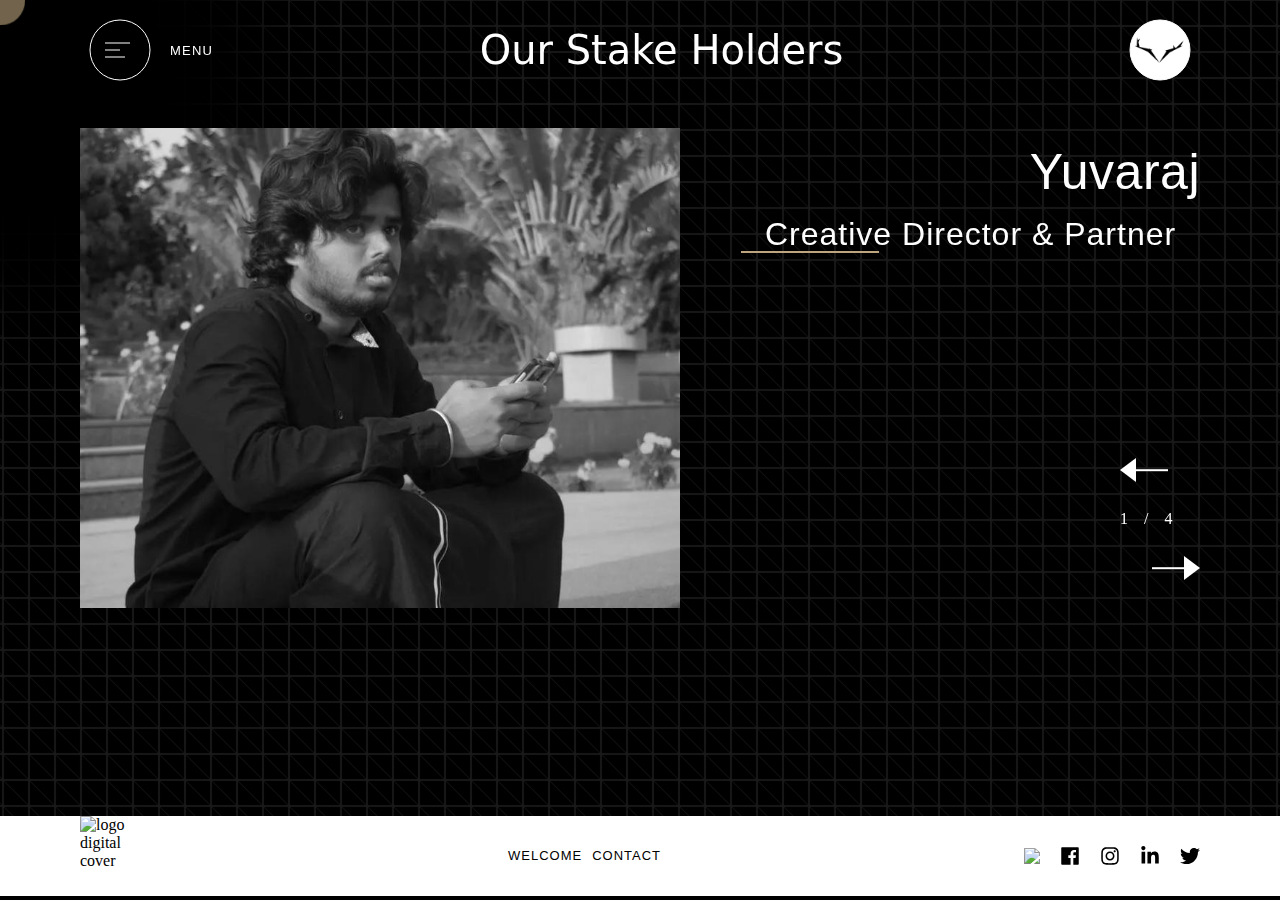
==== aboutus.html @ 6cc49d7a "about us corrections" ====
<!DOCTYPE html>
<!-- saved from url=(0025)https://digital-cover.fr/ -->
<html lang="fr-FR" class="has-scroll-init">
    <head>
        <meta http-equiv="Content-Type" content="text/html; charset=UTF-8" />
        <script type="text/javascript" async="" src="./assets/insight.min.js"></script>
        <script async="" src="./assets/gtm.js"></script>
        <script>
            (function (w, d, s, l, i) {
                w[l] = w[l] || [];
                w[l].push({ "gtm.start": new Date().getTime(), event: "gtm.js" });
                var f = d.getElementsByTagName(s)[0],
                    j = d.createElement(s),
                    dl = l != "dataLayer" ? "&l=" + l : "";
                j.async = true;
                j.src = "https://www.googletagmanager.com/gtm.js?id=" + i + dl;
                f.parentNode.insertBefore(j, f);
            })(window, document, "script", "dataLayer", "GTM-N64ZMG8");
        </script>
        <meta http-equiv="x-ua-compatible" content="ie=edge" />
        <meta name="viewport" content="width=device-width, initial-scale=1" />
        <link href="https://digital-cover.fr/app/themes/digitalcover/dist/images/favicons/apple-touch-icon-57x57.png" rel="apple-touch-icon-precomposed" sizes="57x57" />
        <link rel="apple-touch-icon" sizes="57x57" href="https://digital-cover.fr/app/themes/digitalcover/dist/images/favicons/apple-icon-57x57.png" />
        <link rel="apple-touch-icon" sizes="60x60" href="https://digital-cover.fr/app/themes/digitalcover/dist/images/favicons/apple-icon-60x60.png" />
        <link rel="apple-touch-icon" sizes="72x72" href="https://digital-cover.fr/app/themes/digitalcover/dist/images/favicons/apple-icon-72x72.png" />
        <link rel="apple-touch-icon" sizes="76x76" href="https://digital-cover.fr/app/themes/digitalcover/dist/images/favicons/apple-icon-76x76.png" />
        <link rel="apple-touch-icon" sizes="114x114" href="https://digital-cover.fr/app/themes/digitalcover/dist/images/favicons/apple-icon-114x114.png" />
        <link rel="apple-touch-icon" sizes="120x120" href="https://digital-cover.fr/app/themes/digitalcover/dist/images/favicons/apple-icon-120x120.png" />
        <link rel="apple-touch-icon" sizes="144x144" href="https://digital-cover.fr/app/themes/digitalcover/dist/images/favicons/apple-icon-144x144.png" />
        <link rel="apple-touch-icon" sizes="152x152" href="https://digital-cover.fr/app/themes/digitalcover/dist/images/favicons/apple-icon-152x152.png" />
        <link rel="apple-touch-icon" sizes="180x180" href="https://digital-cover.fr/app/themes/digitalcover/dist/images/favicons/apple-icon-180x180.png" />
        <link rel="icon" type="image/png" sizes="192x192" href="https://digital-cover.fr/app/themes/digitalcover/dist/images/favicons/android-icon-192x192.png" />
        <link rel="icon" type="image/png" sizes="32x32" href="https://digital-cover.fr/app/themes/digitalcover/dist/images/favicons/favicon-32x32.png" />
        <link rel="icon" type="image/png" sizes="96x96" href="https://digital-cover.fr/app/themes/digitalcover/dist/images/favicons/favicon-96x96.png" />
        <link rel="icon" type="image/png" sizes="16x16" href="https://digital-cover.fr/app/themes/digitalcover/dist/images/favicons/favicon-16x16.png" />
        <link rel="manifest" href="https://digital-cover.fr/app/themes/digitalcover/dist/images/favicons/manifest.json" />
        <meta name="msapplication-TileColor" content="#ffffff" />
        <meta name="msapplication-TileImage" content="https://digital-cover.fr/app/themes/digitalcover/dist/images/favicons/ms-icon-144x144.png" />
        <meta name="theme-color" content="#ffffff" />
        <script>
            if ("serviceWorker" in navigator) {
                navigator.serviceWorker.register("https://digital-cover.fr/service-worker.js");
            }
        </script>
        <script type="text/javascript">
            linkedinpartner_id = "3995082";
            window._linkedin_data_partner_ids = window._linkedin_data_partner_ids || [];
            window._linkedin_data_partner_ids.push(_linkedin_partner_id);
        </script>
        <script type="text/javascript">
            (function (l) {
                if (!l) {
                    window.lintrk = function (a, b) {
                        window.lintrk.q.push([a, b]);
                    };
                    window.lintrk.q = [];
                }
                var s = document.getElementsByTagName("script")[0];
                var b = document.createElement("script");
                b.type = "text/javascript";
                b.async = true;
                b.src = "https://snap.licdn.com/li.lms-analytics/insight.min.js";
                s.parentNode.insertBefore(b, s);
            })(window.lintrk);
        </script>
        <noscript> <img height="1" width="1" style="display: none;" alt="" src="https://px.ads.linkedin.com/collect/?pid=3995082&fmt=gif" /> </noscript>
        <title>Work In Frame</title>
        <style id="rocket-critical-css">
            #cookie-notice {
                position: fixed;
                min-width: 100%;
                height: auto;
                z-index: 100000;
                font-size: 13px;
                line-height: 20px;
                left: 0;
                text-align: center;
                -webkit-box-sizing: border-box;
                -moz-box-sizing: border-box;
                box-sizing: border-box;
            }
            #cookie-notice.cn-animated {
                -webkit-animation-duration: 0.5s;
                animation-duration: 0.5s;
                -webkit-animation-fill-mode: both;
                animation-fill-mode: both;
            }
            #cookie-notice .cookie-notice-container {
                display: block;
            }
            .cn-position-bottom {
                bottom: 0;
            }
            .cookie-notice-container {
                padding: 15px;
                text-align: center;
                width: 100%;
                z-index: 2;
            }
            .cn-button.bootstrap {
                box-shadow: none;
                text-decoration: none;
            }
            #cookie-notice .cn-button {
                margin-left: 10px;
            }
            .cn-button.bootstrap {
                font-family: sans-serif;
                display: inline-block;
                padding: 4px 12px;
                margin-right: 0.3em;
                margin-bottom: 0;
                line-height: 20px;
                color: #333;
                text-align: center;
                text-shadow: 0 1px 1px rgba(255, 255, 255, 0.75);
                font-style: normal;
                vertical-align: middle;
                color: #fff;
                text-shadow: 0 -1px 0 rgba(0, 0, 0, 0.25);
                background-color: #006dcc;
                background-image: -moz-linear-gradient(top, #08c, #04c);
                background-image: -webkit-gradient(linear, 0 0, 0 100%, from(#08c), to(#04c));
                background-image: -webkit-linear-gradient(top, #08c, #04c);
                background-image: -o-linear-gradient(top, #08c, #04c);
                background-image: linear-gradient(to bottom, #08c, #04c);
                background-repeat: repeat-x;
                border-style: solid;
                border-width: 1px;
                border-color: #04c #04c #002a80;
                border-color: rgba(0, 0, 0, 0.1) rgba(0, 0, 0, 0.1) rgba(0, 0, 0, 0.25);
                box-shadow: 0 1px 0 rgba(255, 255, 255, 0.2) inset, 0 1px 2px rgba(0, 0, 0, 0.05);
                padding: 2px 10px;
                font-size: 12px;
                text-decoration: none;
                -webkit-border-radius: 3px;
                -moz-border-radius: 3px;
                border-radius: 3px;
                outline: 0;
            }
            #cookie-notice.cookie-notice-visible.cn-effect-fade {
                -webkit-animation-name: fadeIn;
                animation-name: fadeIn;
            }
            #cookie-notice.cn-effect-fade {
                -webkit-animation-name: fadeOut;
                animation-name: fadeOut;
            }
            @media all and (max-width: 900px) {
                .cookie-notice-container #cn-notice-text {
                    display: block;
                    margin-bottom: 5px;
                }
                #cookie-notice .cn-button {
                    margin-left: 5px;
                    margin-right: 5px;
                }
            }
            @-webkit-keyframes fadeIn {
                from {
                    opacity: 0;
                }
                to {
                    opacity: 1;
                }
            }
            @keyframes fadeIn {
                from {
                    opacity: 0;
                }
                to {
                    opacity: 1;
                }
            }
            @-webkit-keyframes fadeOut {
                from {
                    opacity: 1;
                }
                to {
                    opacity: 0;
                }
            }
            @keyframes fadeOut {
                from {
                    opacity: 1;
                }
                to {
                    opacity: 0;
                }
            }
            html {
                -webkit-box-sizing: border-box;
                box-sizing: border-box;
                -ms-overflow-style: scrollbar;
            }
            *,
            :after,
            :before {
                -webkit-box-sizing: inherit;
                box-sizing: inherit;
            }
            .container {
                width: 100%;
                padding-right: 10px;
                padding-left: 10px;
                margin-right: auto;
                margin-left: auto;
            }
            @media (min-width: 480px) {
                .container {
                    max-width: 420px;
                }
            }
            @media (min-width: 768px) {
                .container {
                    max-width: 720px;
                }
            }
            @media (min-width: 1024px) {
                .container {
                    max-width: 960px;
                }
            }
            @media (min-width: 1200px) {
                .container {
                    max-width: 1140px;
                }
            }
            .container-fluid,
            .cover {
                width: 100%;
                padding-right: 10px;
                padding-left: 10px;
                margin-right: auto;
                margin-left: auto;
            }
            .row {
                display: -webkit-box;
                display: -ms-flexbox;
                display: flex;
                -ms-flex-wrap: wrap;
                flex-wrap: wrap;
                margin-right: -10px;
                margin-left: -10px;
            }
            .cover__content-wrapper,
            .cover__title-wrapper,
            .navigation__image-wrapper,
            .navigation__left-background,
            .navigation__links-wrapper,
            .navigation__right-background {
                position: relative;
                width: 100%;
                padding-right: 10px;
                padding-left: 10px;
            }
            .navigation__image-wrapper {
                -webkit-box-flex: 0;
                -ms-flex: 0 0 58.33333%;
                flex: 0 0 58.33333%;
                max-width: 58.33333%;
            }
            .cover__content-wrapper,
            .cover__title-wrapper {
                -webkit-box-flex: 0;
                -ms-flex: 0 0 83.33333%;
                flex: 0 0 83.33333%;
                max-width: 83.33333%;
            }
            @media (min-width: 768px) {
                .navigation__left-background,
                .navigation__right-background {
                    -webkit-box-flex: 0;
                    -ms-flex: 0 0 50%;
                    flex: 0 0 50%;
                    max-width: 50%;
                }
                .cover__content-wrapper,
                .cover__title-wrapper {
                    -webkit-box-flex: 0;
                    -ms-flex: 0 0 100%;
                    flex: 0 0 100%;
                    max-width: 100%;
                }
            }
            @media (min-width: 1024px) {
                .cover__content-wrapper,
                .navigation__links-wrapper {
                    -webkit-box-flex: 0;
                    -ms-flex: 0 0 41.66667%;
                    flex: 0 0 41.66667%;
                    max-width: 41.66667%;
                }
                .cover__title-wrapper {
                    -webkit-box-flex: 0;
                    -ms-flex: 0 0 58.33333%;
                    flex: 0 0 58.33333%;
                    max-width: 58.33333%;
                }
                .navigation__links-wrapper {
                    margin-left: 8.33333%;
                }
            }
            @media (min-width: 1200px) {
                .navigation__links-wrapper,
                .navigation__right-background {
                    -webkit-box-flex: 0;
                    -ms-flex: 0 0 33.33333%;
                    flex: 0 0 33.33333%;
                    max-width: 33.33333%;
                }
                .navigation__left-background {
                    -webkit-box-flex: 0;
                    -ms-flex: 0 0 66.66667%;
                    flex: 0 0 66.66667%;
                    max-width: 66.66667%;
                }
            }
            .navigation__image-wrapper,
            .navigation__right-background {
                display: none !important;
            }
            .d-flex,
            .navigation__links-wrapper {
                display: -webkit-box !important;
                display: -ms-flexbox !important;
                display: flex !important;
            }
            @media (min-width: 480px) {
                .navigation__right-background {
                    display: block !important;
                }
            }
            @media (min-width: 1200px) {
                .navigation__image-wrapper {
                    display: block !important;
                }
            }
            .flex-column,
            .navigation__links-wrapper {
                -webkit-box-orient: vertical !important;
                -webkit-box-direction: normal !important;
                -ms-flex-direction: column !important;
                flex-direction: column !important;
            }
            .justify-content-center,
            .navigation__links-wrapper {
                -webkit-box-pack: center !important;
                -ms-flex-pack: center !important;
                justify-content: center !important;
            }
            .p-0 {
                padding: 0 !important;
            }
            @media (min-width: 768px) {
                .cover__content-wrapper {
                    margin-top: 0 !important;
                }
            }
            @font-face {
                font-family: Poppins Regular;
                src: url(/app/themes/digitalcover/dist/fonts/Poppins-Regular.woff2) format("woff2"), url(/app/themes/digitalcover/dist/fonts/Poppins-Regular.woff) format("woff");
                font-display: swap;
                font-weight: 400;
                font-style: normal;
            }
            @font-face {
                font-family: Poppins Semi Bold;
                src: url(/app/themes/digitalcover/dist/fonts/Poppins-SemiBold.woff2) format("woff2"), url(/app/themes/digitalcover/dist/fonts/Poppins-SemiBold.woff) format("woff");
                font-display: swap;
                font-weight: 600;
                font-style: normal;
            }
            @font-face {
                font-family: Poppins Medium;
                src: url(/app/themes/digitalcover/dist/fonts/Poppins-Medium.woff2) format("woff2"), url(/app/themes/digitalcover/dist/fonts/Poppins-Medium.woff) format("woff");
                font-display: swap;
                font-weight: 500;
                font-style: normal;
            }
            @font-face {
                font-family: Poppins Light;
                src: url(/app/themes/digitalcover/dist/fonts/Poppins-Light.woff2) format("woff2"), url(/app/themes/digitalcover/dist/fonts/Poppins-Light.woff) format("woff");
                font-display: swap;
                font-weight: 300;
                font-style: normal;
            }
            .title-animation.is-inview .word {
                opacity: 1;
                -webkit-transform: translateZ(0);
                transform: translateZ(0);
            }
            .title-animation .word {
                will-change: transform;
                display: inline-block;
                opacity: 0;
                -webkit-transform: translate3d(5px, 30px, 0);
                transform: translate3d(5px, 30px, 0);
            }
            html {
                background-color: #000;
            }
            .loader {
                background-color: #000;
                border-radius: 10000px;
                position: fixed;
                top: 0;
                left: 0;
                z-index: 101;
                -webkit-transform: scale(0);
                -o-transform: scale(0);
                transform: scale(0);
                display: -webkit-box;
                display: -ms-flexbox;
                display: flex;
                -webkit-box-align: center;
                -ms-flex-align: center;
                align-items: center;
                -webkit-box-pack: center;
                -ms-flex-pack: center;
                justify-content: center;
            }
            .loader__icon {
                opacity: 0;
                position: relative;
                width: 100px;
                height: 50px;
            }
            .loader__icon svg {
                width: 100%;
                height: 100%;
            }
            @media (min-width: 1200px) {
                .grid-circle-body {
                    display: none;
                }
            }
            body {
                position: relative;
                padding: 0 !important;
                margin: 0 !important;
                overflow-x: hidden;
            }
            .js-scroll {
                overflow: hidden;
            }
            .js-scroll {
                position: relative;
                width: 100vw;
            }
            * {
                -webkit-box-sizing: border-box;
                box-sizing: border-box;
                -webkit-font-smoothing: antialiased;
                -moz-osx-font-smoothing: grayscale;
            }
            a {
                text-decoration: none;
            }
            .content {
                margin: 0;
            }
            .container,
            .row {
                height: 100%;
            }
            section {
                will-change: transform;
                z-index: 2;
            }
            img {
                opacity: 0;
            }
            img.show {
                opacity: 1;
            }
            .grid-circle-wrapper {
                position: absolute;
                width: 100%;
                height: 100%;
                left: 0;
                top: 0;
                overflow: hidden;
            }
            .grid-circle {
                position: absolute;
                width: 400px;
                height: 400px;
                left: 0;
                top: 0;
                opacity: 0.9;
                -webkit-filter: blur(50px);
                filter: blur(50px);
                border-radius: 400px;
                -webkit-backface-visibility: hidden;
                backface-visibility: hidden;
                will-change: transform;
                display: none;
            }
            @media (min-width: 1200px) {
                .grid-circle {
                    display: block;
                }
            }
            .grid-circle--black {
                background-color: #000;
            }
            .grid-circle--white {
                background-color: #fff;
            }
            .home-grid-item {
                overflow: hidden;
                background-repeat: repeat;
                background-position: top;
                background-image: url([data-uri]);
            }
            p span {
                line-height: 24px;
                letter-spacing: 0.5px;
            }
            p span {
                font-family: Poppins Regular, sans-serif;
                font-size: 16px;
            }
            .cover__content-wrapper .content p,
            .navigation__links-wrapper a {
                font-family: Poppins Light, sans-serif;
            }
            .cover__content-wrapper .content p,
            .navigation__links-wrapper a {
                color: #fff;
            }
            .button-circle,
            .cookie-notice-container,
            .cover__cta a,
            .header__menu span,
            .navigation__contact p,
            .navigation__contact span,
            .navigation__contact span&gt;
            a {
                font-family: Poppins Regular, sans-serif;
            }
            .navigation__contact span,
            .navigation__contact span&gt;
            a {
                color: #000;
            }
            .navigation__contact p {
                color: rgba(0, 0, 0, 0.3);
            }
            .header__menu span {
                color: #fff;
            }
            .cover__content-wrapper .content h1,
            .header__title a {
                font-family: Poppins Medium, sans-serif;
            }
            .cover__content-wrapper .content h1,
            .header__title a {
                color: #fff;
            }
            .cover__content-wrapper .keywords .anchors,
            .cover__title-wrapper span {
                font-family: Poppins Semi Bold, sans-serif;
            }
            .cover__title-wrapper span {
                font-size: 50px;
                font-size: 25px;
            }
            @media (min-width: 768px) {
                .cover__title-wrapper span {
                    font-size: 25px;
                }
            }
            @media (min-width: 1024px) {
                .cover__title-wrapper span {
                    font-size: 35px;
                }
            }
            @media (min-width: 1200px) {
                .cover__title-wrapper span {
                    font-size: 40px;
                }
            }
            .header__title a {
                font-size: 30px;
            }
            .navigation__links-wrapper a {
                font-size: 19px;
            }
            @media (min-width: 1024px) {
                .navigation__links-wrapper a {
                    font-size: 24px;
                }
            }
            .cover__content-wrapper .content h1 {
                font-size: 22px;
            }
            .navigation__contact p {
                font-size: 20px;
            }
            .cover__content-wrapper .content p,
            .navigation__contact span,
            .navigation__contact span&gt;
            a {
                font-size: 16px;
                font-size: 12px;
            }
            @media (min-width: 768px) {
                .cover__content-wrapper .content p,
                .navigation__contact span,
                .navigation__contact span&gt;
                a {
                    font-size: 12px;
                }
            }
            @media (min-width: 1024px) {
                .cover__content-wrapper .content p,
                .navigation__contact span,
                .navigation__contact span&gt;
                a {
                    font-size: 13px;
                }
            }
            @media (min-width: 1200px) {
                .cover__content-wrapper .content p,
                .navigation__contact span,
                .navigation__contact span&gt;
                a {
                    font-size: 14px;
                }
            }
            .button-circle,
            .cover__content-wrapper .keywords .anchors,
            .cover__cta a,
            .header__menu span {
                font-size: 13px;
            }
            .button-circle,
            .cover__cta a {
                position: relative;
                letter-spacing: 0.1rem;
                font-size: 1.2rem;
                text-transform: uppercase;
                background: none;
                display: block;
                padding-left: 4.375rem;
                white-space: nowrap;
                color: #bda67f;
            }
            .button-circle:after,
            .button-circle:before,
            .cover__cta a:after,
            .cover__cta a:before {
                z-index: 0;
                content: "";
                position: absolute;
                top: 0;
                bottom: 0;
                margin: auto;
                border-radius: 100%;
                border: 0.1rem dashed #bda67f;
                -webkit-transform-origin: center;
                -o-transform-origin: center;
                transform-origin: center;
            }
            .button-circle:before,
            .cover__cta a:before {
                left: -1rem;
                width: 8rem;
                height: 8rem;
            }
            .button-circle:after,
            .cover__cta a:after {
                left: 3rem;
                width: 5.4rem;
                height: 5.4rem;
            }
            .button-circle--tiny,
            .cover__cta a {
                font-weight: 200;
                -webkit-transform: scale(0.5);
                -o-transform: scale(0.5);
                transform: scale(0.5);
                margin: 30px 0;
                width: 300px;
            }
            .button-circle--left {
                -webkit-transform-origin: left;
                -o-transform-origin: left;
                transform-origin: left;
            }
            .cover__content-wrapper .keywords .anchors {
                position: relative;
            }
            .cover__content-wrapper .keywords .anchors {
                color: #fff;
            }
            .cover__content-wrapper .keywords .anchors:after {
                content: "";
                position: absolute;
                width: 30%;
                height: 2px;
                display: block;
                margin-top: 5px;
                left: 0;
                background: #bda67f;
            }
            .button {
                position: relative;
                display: -webkit-box;
                display: -ms-flexbox;
                display: flex;
                -webkit-box-align: center;
                -ms-flex-align: center;
                align-items: center;
            }
            .cover__content-wrapper .content p {
                margin: 0 !important;
                line-height: 24px;
                letter-spacing: 0.5px;
            }
            .cover__content-wrapper .content h1 {
                letter-spacing: 2px;
                margin: 0 0 10px !important;
            }
            @media (min-width: 768px) {
                .cover__content-wrapper .content h1 {
                    font-size: 18px !important;
                }
            }
            @media (min-width: 1024px) {
                .cover__content-wrapper .content h1 {
                    font-size: 22px !important;
                }
            }
            .cookie-notice-container {
                display: -webkit-box !important;
                display: -ms-flexbox !important;
                display: flex !important;
                -webkit-box-align: center;
                -ms-flex-align: center;
                align-items: center;
                -webkit-box-pack: center;
                -ms-flex-pack: center;
                justify-content: center;
                background-color: #000;
            }
            .cookie-notice-container #cn-notice-text {
                font-size: 14px;
            }
            .cookie-notice-container #cn-accept-cookie {
                position: relative;
                display: -webkit-box !important;
                display: -ms-flexbox !important;
                display: flex !important;
                -webkit-box-align: center;
                -ms-flex-align: center;
                align-items: center;
                -webkit-box-pack: center;
                -ms-flex-pack: center;
                justify-content: center;
                border-radius: 50px;
                width: 50px;
                height: 50px;
                padding: 20px;
                background: transparent;
                border: 1px solid #fff;
                color: #fff;
                text-transform: uppercase;
            }
            body:not(.isMobile) .cursor {
                opacity: 0.6;
                background-color: #bda67f;
                position: fixed;
                left: 0;
                top: 0;
                width: 50px;
                height: 50px;
                border-radius: 100%;
                z-index: 35;
            }
            body:not(.isMobile) .cursor__close {
                display: none;
                position: relative;
                width: 100%;
                height: 100%;
            }
            body:not(.isMobile) .cursor__close span {
                width: 20px;
                height: 1px;
                position: absolute;
                left: 50%;
                top: 50%;
                background-color: #bda67f;
            }
            body:not(.isMobile) .cursor__close span:first-child {
                -webkit-transform: translate3d(-50%, -50%, 0) rotate(45deg);
                transform: translate3d(-50%, -50%, 0) rotate(45deg);
            }
            body:not(.isMobile) .cursor__close span:nth-child(2) {
                -webkit-transform: translate3d(-50%, -50%, 0) rotate(-45deg);
                transform: translate3d(-50%, -50%, 0) rotate(-45deg);
            }
            #grid-item,
            .grid-item-mobile {
                width: 100%;
                position: fixed;
                top: 0;
                left: 0;
                z-index: -1;
                opacity: 1;
                overflow: hidden;
                height: 100%;
            }
            .menu-bot {
                display: -webkit-box;
                display: -ms-flexbox;
                display: flex;
                -webkit-box-align: center;
                -ms-flex-align: center;
                align-items: center;
                text-align: center;
                -webkit-box-sizing: border-box;
                box-sizing: border-box;
                position: relative;
            }
            .menu-bot img {
                position: absolute;
                width: 50px;
                top: 50%;
                left: 50%;
                -webkit-transform: translate(-50%, -50%);
                -o-transform: translate(-50%, -50%);
                transform: translate(-50%, -50%);
            }
            .menu-circle {
                display: -webkit-box;
                display: -ms-flexbox;
                display: flex;
                -webkit-box-align: center;
                -ms-flex-align: center;
                align-items: center;
                text-align: center;
                -webkit-box-sizing: border-box;
                box-sizing: border-box;
                position: relative;
            }
            #transitions {
                position: fixed;
                top: 0;
                left: 0;
                width: 100%;
                height: 100%;
                z-index: 4;
                opacity: 1;
                background-color: #000;
                display: none;
            }
            #transitions.show {
                display: block;
            }
            .cover {
                padding: 100px 0 0;
                position: relative;
                overflow: hidden;
            }
            @media (min-width: 1024px) {
                .cover {
                    padding: 150px 0 8rem;
                }
            }
            .cover__cta {
                margin: 0;
            }
            @media (min-width: 768px) {
                .cover__cta {
                    margin-top: 30px;
                }
            }
            @media (min-width: 1024px) {
                .cover__cta {
                    margin-top: 50px;
                }
            }
            .cover__cta a {
                left: 1rem;
            }
            @media (min-width: 768px) {
                .cover__cta a {
                    -webkit-transform-origin: center;
                    -o-transform-origin: center;
                    transform-origin: center;
                }
            }
            @media (min-width: 1024px) {
                .cover__cta a {
                    -webkit-transform-origin: left;
                    -o-transform-origin: left;
                    transform-origin: left;
                }
            }
            @media (min-width: 768px) {
                .cover__title-wrapper {
                    text-align: center;
                    margin-bottom: 15px;
                }
            }
            @media (min-width: 1024px) {
                .cover__title-wrapper {
                    margin-bottom: 15px;
                    text-align: unset;
                    line-height: 75px;
                }
            }
            .cover__title-wrapper span {
                letter-spacing: 2.5px;
                line-height: 75px;
                color: #fff;
                white-space: pre-wrap;
                line-height: inherit;
                letter-spacing: 1.5px;
            }
            @media (min-width: 480px) {
                .cover__title-wrapper span {
                    white-space: wrap;
                    line-height: inherit;
                }
            }
            @media (min-width: 768px) {
                .cover__title-wrapper span {
                    letter-spacing: 1.5px;
                    text-align: center;
                    margin-bottom: 15px;
                }
            }
            @media (min-width: 1024px) {
                .cover__title-wrapper span {
                    margin-bottom: 15px;
                    line-height: 75px;
                }
            }
            @media (min-width: 768px) {
                .cover__content-wrapper {
                    display: -webkit-box;
                    display: -ms-flexbox;
                    display: flex;
                    -webkit-box-orient: vertical;
                    -webkit-box-direction: normal;
                    -ms-flex-direction: column;
                    flex-direction: column;
                    -webkit-box-pack: center;
                    -ms-flex-pack: center;
                    justify-content: center;
                    -webkit-box-align: center;
                    -ms-flex-align: center;
                    align-items: center;
                    text-align: center;
                }
            }
            @media (min-width: 1024px) {
                .cover__content-wrapper {
                    -webkit-box-align: initial;
                    -ms-flex-align: initial;
                    align-items: normal;
                    display: block;
                    text-align: unset;
                }
            }
            .cover__content-wrapper .content {
                margin: 50px 0 0;
            }
            @media (min-width: 1024px) {
                .cover__content-wrapper .content {
                    margin-top: 0;
                }
            }
            .cover__content-wrapper .keywords {
                height: auto;
                margin: 15px 0;
            }
            @media (min-width: 480px) {
                .cover__content-wrapper .keywords {
                    margin: 15px 0 0;
                }
            }
            @media (min-width: 1200px) {
                .cover__content-wrapper .keywords {
                    padding: 0.5rem 0;
                }
            }
            .cover__content-wrapper .keywords .anchors {
                text-transform: uppercase;
                letter-spacing: 2.5px;
                margin-bottom: 10px;
                display: inline-block;
                padding: 0.5rem 0;
                letter-spacing: 1.5px;
            }
            @media (min-width: 768px) {
                .cover__content-wrapper .keywords .anchors {
                    letter-spacing: 1.5px;
                }
            }
            @media (min-width: 1024px) {
                .cover__content-wrapper .keywords .anchors {
                    letter-spacing: 1.5px;
                }
            }
            .background-w {
                height: 100vh;
                width: 100vw;
                position: absolute;
                top: 0;
                left: 0;
                display: none;
            }
            @media (min-width: 1024px) {
                .background-w {
                    display: block;
                }
            }
            .background-w__brush {
                position: absolute;
                top: 300px;
                right: 0;
                width: 200px;
                height: 200px;
                background-repeat: no-repeat;
                background-size: cover;
                background-position: 50%;
                border: none;
                background-image: url(/app/themes/digitalcover/dist/images/pictos/Digitalcover-illustration-hand-paint.png);
            }
            .background-w__hand {
                position: absolute;
                bottom: 20px;
                left: 0;
                width: 200px;
                height: 200px;
                background-repeat: no-repeat;
                background-size: cover;
                background-position: 50%;
                border: none;
                -webkit-transform: scaleX(-1);
                -o-transform: scaleX(-1);
                transform: scaleX(-1);
                background-image: url(/app/themes/digitalcover/dist/images/pictos/Digitalcover-illustration-hand-finger.png);
            }
            .header {
                width: 100%;
            }
            .header__wrapper {
                position: relative;
                z-index: 20;
                -webkit-box-pack: justify;
                -ms-flex-pack: justify;
                justify-content: space-between;
                width: 100%;
            }
            .header__menu,
            .header__wrapper {
                display: -webkit-box;
                display: -ms-flexbox;
                display: flex;
            }
            .header__menu {
                -webkit-box-orient: horizontal;
                -webkit-box-direction: normal;
                -ms-flex-direction: row;
                flex-direction: row;
                -webkit-box-pack: center;
                -ms-flex-pack: center;
                justify-content: center;
                -webkit-box-align: center;
                -ms-flex-align: center;
                align-items: center;
            }
            .header__menu span {
                letter-spacing: 1.2px;
                text-transform: uppercase;
            }
            .header__title {
                display: -webkit-box;
                display: -ms-flexbox;
                display: flex;
                -webkit-box-pack: center;
                -ms-flex-pack: center;
                justify-content: center;
                -webkit-box-align: center;
                -ms-flex-align: center;
                align-items: center;
                display: none;
            }
            @media (min-width: 480px) {
                .header__title {
                    display: -webkit-box;
                    display: -ms-flexbox;
                    display: flex;
                }
            }
            #nav-icon {
                position: absolute;
                top: 50%;
                left: 50%;
                -webkit-transform: translate(-50%, -50%) rotate(0deg);
                -o-transform: translate(-50%, -50%) rotate(0deg);
                transform: translate(-50%, -50%) rotate(0deg);
                height: 25px;
                width: 30px;
            }
            #nav-icon span {
                display: block;
                position: absolute;
                height: 1px;
                width: 100%;
                background: #fff;
                opacity: 1;
                left: 0;
                -webkit-transform: rotate(0deg);
                -o-transform: rotate(0deg);
                transform: rotate(0deg);
            }
            #nav-icon span:first-child {
                width: 25px;
                top: 5px;
            }
            #nav-icon span:nth-child(2) {
                width: 15px;
                top: 12px;
            }
            #nav-icon span:nth-child(3) {
                width: 20px;
                top: 19px;
            }
            .header-blend {
                width: 100%;
                z-index: 100;
                position: fixed;
                background-color: transparent;
                background: none;
            }
            .navigation {
                display: none;
                position: fixed;
                z-index: 15;
                width: 100vw;
                height: 100vh;
                top: 0;
                left: 0;
                background-color: #fff;
                -webkit-transform: translate3d(-100%, 0, 0);
                transform: translate3d(-100%, 0, 0);
                will-change: transform;
            }
            .navigation .container-fluid {
                height: 100%;
            }
            .navigation__left-background {
                z-index: 5;
                -webkit-transform: translate3d(-100%, 0, 0);
                transform: translate3d(-100%, 0, 0);
                background-color: #000;
            }
            .navigation__right-background {
                z-index: 0;
                opacity: 0;
            }
            .navigation__links-wrapper {
                opacity: 0;
                height: 100%;
                text-align: center;
            }
            @media (min-width: 1024px) {
                .navigation__links-wrapper {
                    text-align: left;
                }
            }
            .navigation__links-wrapper a {
                padding: 15px;
                display: inline-block;
                position: relative;
                letter-spacing: 0.96px;
            }
            .navigation__links-wrapper a:after {
                content: "";
                position: absolute;
                width: calc(100% - 30px);
                height: 1px;
                display: block;
                margin-top: 3px;
                left: 15px;
                background: #bda67f;
                -webkit-transform-origin: left center;
                -o-transform-origin: left center;
                transform-origin: left center;
                -webkit-transform: scaleX(0);
                -o-transform: scaleX(0);
                transform: scaleX(0);
            }
            .navigation__image-wrapper {
                position: relative;
            }
            .navigation__image-wrapper .inner-wrapper {
                top: 50%;
                left: 5%;
                -webkit-transform: translate3d(0, -50%, 0);
                transform: translate3d(0, -50%, 0);
                width: 451px;
                height: 400px;
                position: absolute;
                height: 200px;
            }
            @media (min-width: 768px) {
                .navigation__image-wrapper .inner-wrapper {
                    height: 200px;
                }
            }
            @media (min-width: 1024px) {
                .navigation__image-wrapper .inner-wrapper {
                    height: 350px;
                }
            }
            @media (min-width: 1200px) {
                .navigation__image-wrapper .inner-wrapper {
                    height: 400px;
                }
            }
            .navigation__image-wrapper img {
                opacity: 0;
                top: 50%;
                left: 50%;
                -webkit-transform: translate3d(-50%, -50%, 0) scale(1.1);
                transform: translate3d(-50%, -50%, 0) scale(1.1);
                width: 80%;
                height: 80%;
                -o-object-fit: cover;
                object-fit: cover;
                position: absolute;
            }
            .navigation__contact p {
                text-transform: uppercase;
                letter-spacing: 1px;
            }
            @media (min-width: 768px) {
                .navigation__contact {
                    padding: 0 2rem;
                }
            }
            @media (max-width: 768px) {                
                #img_nahush {
                    background-position-x: -100px;
                }
                #img_arfan, #img_yuvaraj {
                    background-position-x: -60px;
                }
            }
            .navigation__contact .address-link {
                line-height: 20px;
            }
            .navigation__contact .address-link span:first-child {
                display: block;
            }
            .navigation__contact p:nth-last-child(2) {
                border-bottom: 1px solid #b7b7b7;
                padding-bottom: 20px;
                display: none;
            }
            .navigation__contact span,
            .navigation__contact span&gt;
            a {
                letter-spacing: 0.8px;
                text-transform: none;
            }
        </style>
        <meta name="robots" content="max-image-preview:large" />
        <meta name="description" content="WorkInframe specializes in producing high quality, engaging videos that tell a story and connect with viewers on an emotional level" />
        <link rel="canonical" href="https://workinframe.com/" />
        <meta property="og:locale" content="fr_FR" />
        <meta property="og:type" content="website" />
        <meta property="og:title" content="Work In Frame" />
        <meta property="og:description" content="WorkInframe specializes in producing high quality, engaging videos that tell a story and connect with viewers on an emotional level" />
        <meta property="og:url" content="https://workinframe.com/" />
        <meta property="og:site_name" content="Work In Frame" />
        <meta property="og:image" content="https://digital-cover.fr/app/uploads/2022/04/digital-cover.jpg" />
        <meta property="og:image:secure_url" content="https://digital-cover.fr/app/uploads/2022/04/digital-cover.jpg" />
        <meta property="og:image:width" content="1200" />
        <meta property="og:image:height" content="800" />
        <meta name="twitter:card" content="summary_large_image" />
        <meta name="twitter:description" content="WorkInframe specializes in producing high quality, engaging videos that tell a story and connect with viewers on an emotional level" />
        <meta name="twitter:title" content="Work In Frame" />
        <meta name="twitter:site" content="@Digital_Cover" />
        <meta name="twitter:image" content="https://digital-cover.fr/app/uploads/2022/04/digital-cover.jpg" />
        <meta name="twitter:creator" content="@Digital_Cover" />
        <script type="application/ld+json" class="yoast-schema-graph yoast-schema-graph--main">
            {
                "@context": "https://schema.org",
                "@graph": [
                    {
                        "@type": "Organization",
                        "@id": "https://digital-cover.fr/#organization",
                        "name": "Work In Frame",
                        "url": "https://digital-cover.fr/",
                        "sameAs": ["https://www.facebook.com/agencedigitalcover/", "https://www.instagram.com/digitalcover/?hl=fr", "https://www.linkedin.com/company/digital-cover/", "https://twitter.com/Digital_Cover"],
                        "logo": { "@type": "ImageObject", "@id": "https://digital-cover.fr/#logo", "url": "https://digital-cover.fr/app/uploads/2020/04/dc-128x128-1.png", "width": 128, "height": 128, "caption": "Work In Frame" },
                        "image": { "@id": "https://digital-cover.fr/#logo" }
                    },
                    {
                        "@type": "WebSite",
                        "@id": "https://digital-cover.fr/#website",
                        "url": "https://digital-cover.fr/",
                        "name": "Work In Frame",
                        "publisher": { "@id": "https://digital-cover.fr/#organization" },
                        "potentialAction": { "@type": "SearchAction", "target": "https://digital-cover.fr/?s={search_term_string}", "query-input": "required name=search_term_string" }
                    },
                    { "@type": "ImageObject", "@id": "https://digital-cover.fr/#primaryimage", "url": "https://digital-cover.fr/app/uploads/2022/04/digital-cover.jpg", "width": 1200, "height": 800 },
                    {
                        "@type": "WebPage",
                        "@id": "https://digital-cover.fr/#webpage",
                        "url": "https://digital-cover.fr/",
                        "inLanguage": "fr-FR",
                        "name": "Agence web Lyon &amp; Paris : Cr\u00e9ation de Site internet, SEO, SEA",
                        "isPartOf": { "@id": "https://digital-cover.fr/#website" },
                        "about": { "@id": "https://digital-cover.fr/#organization" },
                        "primaryImageOfPage": { "@id": "https://digital-cover.fr/#primaryimage" },
                        "datePublished": "2020-01-21T09:25:32+01:00",
                        "dateModified": "2022-06-18T08:18:33+02:00",
                        "description": "Agence web & digitale sp\u00e9cialiste en cr\u00e9ation de site internet sur mesure, webmarketing et cr\u00e9ation de strat\u00e9gie digitale cr\u00e9ative \u260e 04 72 32 11 97"
                    }
                ]
            }
        </script>
        <style type="text/css">
            span.whitespace {
              margin-right: 0.2em;
            }
            img.wp-smiley,
            img.emoji {
                display: inline !important;
                border: none !important;
                box-shadow: none !important;
                height: 1em !important;
                width: 1em !important;
                margin: 0 0.07em !important;
                vertical-align: -0.1em !important;
                background: none !important;
                padding: 0 !important;
            }
            .cd-slider {
                position: relative;
                width: 100%;
                height: 30rem;
                overflow: hidden;
                margin-bottom: 8rem;
            }
            .cd-slider li {
                position: absolute;
                top: 0;
                left: 0;
                width: 100%;
                height: 100%;
                visibility: hidden;
                transition: visibility 0s 1s;
            will-change: visibility;
            }
            .cd-slider .image {
                position: absolute;
                top: 0;
                left: 0;
                width: 70%;
                height: 100%;
                background-size: cover;
                background-position: 50% 50%;
                clip: rect(0, 80rem, 50rem, 80rem);
                transition: clip .5s cubic-bezier(0.99, 0.01, 0.45, 0.9) .5s;
            will-change: clip;
            }
            .cd-slider .content {
                position: absolute;
                top: 0;
                right: 0;
                width: 100%;
                height: 60%;
                padding: 2rem 0 0 2rem;
                font-size: 9rem;
                text-align: right;
            }
            .cd-slider .content h2 {  
                font-size: 50px;         
            	color: white;
                text-overflow: ellipsis;
                transform: translateY(-30%);
                opacity: 0;
                transition: transform .5s, opacity .5s;
            will-change: transform, opacity;
            }
            .cd-slider li div.image{
                height:600px;
                width:600px
            }
            .cd-slider .content a {
                display: inline-block;
                font-size: 2rem;
                text-transform: lowercase;
                padding: 1.5rem;
                opacity: 0;
                transform: translateY(-100%);
                transition: transform .5s .1s, opacity .5s .1s;
                will-change: transform, opacity;
            }
            .cd-slider li.current {
                visibility: visible;
                transition-delay: 0s;
            }
            .cd-slider li.current .image {
                clip: rect(0, 80rem, 50rem, 0);
            }
            .cd-slider li.current .content h2 {
                transform: translateY(0);
                opacity: 1;
                transition-delay: 1s;
            }
            .cd-slider li.current .content a {
                transform: translateY(0);
                opacity: 1;
                transition-delay: 1.1s;
            }
            
            .cd-slider li.prev_slide .image {
                clip: rect(0, 0, 50rem, 0);
            }
            .cd-slider nav {
                position: absolute;
                bottom: 0;
                right: 0;
                color: #fff;
                z-index: 2;
            }
            .cd-slider .prev, .cd-slider .next,.cd-slider .counter {
                vertical-align: middle;
            }
            .cd-slider .prev,.cd-slider .next {
                position: relative;
                display: inline-block;
                height: 5rem;
                width: 5rem;
            border: 0;
            cursor: pointer;
            background: transparent;
            }
            .cd-slider .prev::before, .cd-slider .next::before {
                content: '';
                position: absolute;
                top: 50%;
                left: 0;
                transform: translateY(-50%);
                border: .8rem solid transparent;
                border-right-width: 1rem;
                border-right-color: #fff;
                border-left-width: 0;
                width: 0;
                height: 0;
            }
            .cd-slider .next::after {
                right: 0;
                left: auto;
                border-left-width: 1rem;
                border-left-color: #fff;
                border-right-width: 0;
            }
            .cd-slider .prev::after,.cd-slider  .next::after {
                content: '';
                position: absolute;
                top: 50%;
                transform: translateY(-50%) translateZ(0);
                left: .5rem;
                background: #fff;
                height: .1rem;
                min-height: 1px;
                width: 2.5rem;
                transition: width .3s;
            }
            .cd-slider .next::before {
                right: 0;
            left: auto;
                border-left-width: 1rem;
                border-left-color: #fff;
                border-right-width: 0;
            }
            .cd-slider .next::after {
                right: .5rem;
                left: auto;
            }
            .cd-slider.counter {
                display: inline-block;
                font-size: 4rem;
                font-family: serif;
                font-style: italic;
            }
            .cd-slider ul li a {
                color: white;font-size: 20px; cursor:default;
            }
            .counter span:last-child::before {
                content: '/';
                margin: 0 1rem;
            }
            .prev:hover::after, .next:hover::after {
                width: 3.5rem;
            }
            @media screen and ( max-width: 550px ) {
                .cd-slider .image { width: 100%; }
                .cd-slider .content { padding-right: 2rem; }
                .cd-slider nav { left: 0; right: auto; }
            }
        </style>
        <link
            rel="stylesheet"
            id="cookie-notice-front-css"
            href="./assets/front.min.css"
            as="style"
            onload="this.onload=null;this.rel=&#39;stylesheet&#39;"
            type="text/css"
            media="all"
        />
        <link
            rel="stylesheet"
            id="yasrcss-css"
            href="./assets/yasr-3.0.2.css"
            as="style"
            onload="this.onload=null;this.rel=&#39;stylesheet&#39;"
            type="text/css"
            media="all"
        />
        <style id="yasrcss-inline-css" type="text/css">
            .yasr-star-rating {
                background-image: url(https://digital-cover.fr/app/plugins/yet-another-stars-rating/includes/img/star_2.svg);
            }
            .yasr-star-rating .yasr-star-value {
                background: url(https://digital-cover.fr/app/plugins/yet-another-stars-rating/includes/img/star_3.svg);
            }
        </style>
        <link
            rel="stylesheet"
            id="yasrcsslightscheme-css"
            href="./assets/yasr-table-light-3.0.2.css"
            as="style"
            onload="this.onload=null;this.rel=&#39;stylesheet&#39;"
            type="text/css"
            media="all"
        />
        <link
            rel="stylesheet"
            id="sage/main.css-css"
            href="./assets/main.css"
            as="style"
            onload="this.onload=null;this.rel=&#39;stylesheet&#39;"
            type="text/css"
            media="all"
        />
        <script type="text/javascript" id="cookie-notice-front-js-extra">
            /* <![CDATA[ */ var cnArgs = {
                ajaxurl: "https:\/\/digital-cover.fr\/wp\/wp-admin\/admin-ajax.php",
                hideEffect: "fade",
                onScroll: "",
                onScrollOffset: "100",
                onClick: "",
                cookieName: "cookie_notice_accepted",
                cookieValue: "true",
                cookieTime: "2592000",
                cookiePath: "\/",
                cookieDomain: "",
                redirection: "",
                cache: "1",
                refuse: "",
                revoke_cookies: "0",
                revoke_cookies_opt: "automatic",
                secure: "1",
            }; /* ]]> */
        </script>
        <script type="text/javascript" src="./assets/front.min-1.2.50.js" id="cookie-notice-front-js" defer=""></script>
        <script type="text/javascript" src="./assets/jquery-3.5.0.min-3.5.0.js" id="jquery-core-js" defer=""></script>
        <script type="text/javascript" src="./assets/jquery-migrate-3.1.0.min-3.1.0.js" id="jquery-migrate-js" defer=""></script>
        <link rel="https://api.w.org/" href="https://digital-cover.fr/wp-json/" />
        <link rel="alternate" type="application/json" href="https://digital-cover.fr/wp-json/wp/v2/pages/21" />
        <link rel="EditURI" type="application/rsd+xml" title="RSD" href="https://digital-cover.fr/wp/xmlrpc.php?rsd" />
        <link rel="wlwmanifest" type="application/wlwmanifest+xml" href="https://digital-cover.fr/wp/wp-includes/wlwmanifest.xml" />
        <meta name="generator" content="WordPress 5.8.4" />
        </head>
        <style type="text/css">
            .recentcomments a {
                display: inline !important;
                padding: 0 !important;
                margin: 0 !important;
            }
        </style>
        <style type="text/css" id="wp-custom-css">
            section.formulaire {
                position: relative;
            }
        </style>
        <noscript>
            <style id="rocket-lazyload-nojs-css">
                .rll-youtube-player,
                [data-lazy-src] {
                    display: none !important;
                }
            </style>
        </noscript>
        <script>
            /*! loadCSS rel=preload polyfill. [c]2017 Filament Group, Inc. MIT License */
            (function (w) {
                "use strict";
                if (!w.loadCSS) {
                    w.loadCSS = function () {};
                }
                var rp = (loadCSS.relpreload = {});
                rp.support = (function () {
                    var ret;
                    try {
                        ret = w.document.createElement("link").relList.supports("preload");
                    } catch (e) {
                        ret = !1;
                    }
                    return function () {
                        return ret;
                    };
                })();
                rp.bindMediaToggle = function (link) {
                    var finalMedia = link.media || "all";
                    function enableStylesheet() {
                        link.media = finalMedia;
                    }
                    if (link.addEventListener) {
                        link.addEventListener("load", enableStylesheet);
                    } else if (link.attachEvent) {
                        link.attachEvent("onload", enableStylesheet);
                    }
                    setTimeout(function () {
                        link.rel = "stylesheet";
                        link.media = "only x";
                    });
                    setTimeout(enableStylesheet, 3000);
                };
                rp.poly = function () {
                    if (rp.support()) {
                        return;
                    }
                    var links = w.document.getElementsByTagName("link");
                    for (var i = 0; i < links.length; i++) {
                        var link = links[i];
                        if (link.rel === "preload" && link.getAttribute("as") === "style" && !link.getAttribute("data-loadcss")) {
                            link.setAttribute("data-loadcss", !0);
                            rp.bindMediaToggle(link);
                        }
                    }
                };
                if (!rp.support()) {
                    rp.poly();
                    var run = w.setInterval(rp.poly, 500);
                    if (w.addEventListener) {
                        w.addEventListener("load", function () {
                            rp.poly();
                            w.clearInterval(run);
                        });
                    } else if (w.attachEvent) {
                        w.attachEvent("onload", function () {
                            rp.poly();
                            w.clearInterval(run);
                        });
                    }
                }
                if (typeof exports !== "undefined") {
                    exports.loadCSS = loadCSS;
                } else {
                    w.loadCSS = loadCSS;
                }
            })(typeof global !== "undefined" ? global : this);
        </script>
        <noscript><iframe src="https://www.googletagmanager.com/ns.html?id=GTM-N64ZMG8" height="0" width="0" style="display: none; visibility: hidden;"></iframe></noscript>
    </head>
    <body class="home page-template-default page page-id-21 app-data index-data singular-data page-data page-21-data page-agence-web-data front-page-data cookies-set cookies-accepted">
        <span id="gtag-el" style="display: none;" data-gtag="GTM-N64ZMG8"></span>
        <noscript><iframe src="https://www.googletagmanager.com/ns.html?id=GTM-N64ZMG8" height="0" width="0" style="display: none; visibility: hidden;"></iframe></noscript>
        <div class="loader ready" style="width: 1280px; height: 1280px; top: -277.5px;">
            <div class="loader__icon">
                <svg version="1.1" xmlns="http://www.w3.org/2000/svg" xmlns:xlink="http://www.w3.org/1999/xlink" x="0px" y="0px" viewBox="0 0 96.9 50" style="enable-background: new 0 0 96.9 50;" xml:space="preserve">
                    <path
                        style="fill-rule: evenodd; clip-rule: evenodd; fill: #ffffff;"
                        d="M26.3,28.5c-5.3-2.4-10.7-4.8-16-7.2c-3.2-1.5-6.5-2.9-9.7-4.3
c-0.2-0.1-0.4-0.2-0.6-0.4c1.2,0.3,2.5,0.5,3.7,0.8c1.9,0.4,3.9,0.8,5.8,1.3c2.6,0.6,5.3,1.2,7.9,1.8c3.7,0.8,7.3,1.6,11,2.4
c0.2,0.1,0.5,0.2,0.7,0c0.4,0.3,1,0.4,1.5,0.4c1.4,0.5,2.9,0.6,4.5,1.1c-1,0.4-1.9,0.8-2.7,1.2c-0.7,0.3-1.4,0.6-2,0.9
C29.1,27.1,27.7,27.8,26.3,28.5z"
                    ></path>
                    <path
                        style="fill-rule: evenodd; clip-rule: evenodd; fill: #ffffff;"
                        d="M63.1,27.3c-0.3-0.6-0.9-0.5-1.4-0.8c-0.3-0.2-0.7-0.3-1.2-0.5
c1.8-0.5,3.4-1,5-1.4c3.6-1,7.2-2,10.8-3c0.3-0.1,0.5-0.1,0.7-0.4c1,0,1.9-0.3,2.8-0.8c1.2,0.1,2.3-0.5,3.5-0.8
c2.7-0.6,5.3-1.4,7.9-2.2c1.3-0.4,2.7-0.8,4-1.1c0,0,0,0.1,0,0.1c-8.4,4.4-16.9,8.8-25.3,13.2c-2.1-0.8-4.2-1.6-6.2-2.5
C63.5,27.1,63.3,27.2,63.1,27.3z"
                    ></path>
                    <path
                        style="fill-rule: evenodd; clip-rule: evenodd; fill: #ffffff;"
                        d="M26.2,28.5c1.4-0.7,2.8-1.3,4.2-2c0.7-0.3,1.4-0.6,2-0.9
c0.5,1.2,1.4,2.2,2.1,3.3c4.6,6.8,9.1,13.6,13.7,20.4c0.1,0.2,0.4,0.4,0.2,0.7c-7.3-7-14.6-14.1-21.9-21.1
C26.5,28.8,26.4,28.6,26.2,28.5z"
                    ></path>
                    <path
                        style="fill-rule: evenodd; clip-rule: evenodd; fill: #ffffff;"
                        d="M63.1,27.3c0.2-0.1,0.3-0.2,0.5-0.1c2.1,0.8,4.2,1.6,6.2,2.5
c-3.3,3.3-6.6,6.5-9.9,9.8c-3.4,3.4-6.9,6.8-10.3,10.1c-0.1,0.1-0.3,0.2-0.4,0.4c-0.1,0-0.1-0.1-0.2-0.1
C53.8,42.3,58.5,34.8,63.1,27.3z"
                    ></path>
                    <path
                        style="fill-rule: evenodd; clip-rule: evenodd; fill: #ffffff;"
                        d="M9.6,18.6c-1.9-0.4-3.9-0.8-5.8-1.3c0.5,0,0.4-0.4,0.4-0.7
c0.2-3.5,0.4-7,0.6-10.4C4.9,4.2,5,2.1,5.3,0c0.4,1.7,0.8,3.5,1.3,5.2C6.8,6.5,7,7.8,7.6,9c0,1.6,0.6,3.1,0.9,4.6
C8.8,15.3,9.2,16.9,9.6,18.6z"
                    ></path>
                    <path
                        style="fill-rule: evenodd; clip-rule: evenodd; fill: #ffffff;"
                        d="M91.2,17.5c-2.6,0.7-5.3,1.6-7.9,2.2c2.6-2.5,5.2-5.1,7.8-7.6
c0.1,0,0.2-0.1,0.2-0.2c0-0.1,0-0.1,0.1-0.1c1.1-1,2.2-2.1,3.3-3.1c0.8-0.7,1.5-1.5,2.3-2.2l0,0c-1.2,2.3-2.4,4.7-3.6,7
C92.6,14.7,91.9,16.1,91.2,17.5z"
                    ></path>
                    <path
                        style="fill-rule: evenodd; clip-rule: evenodd; fill: #ffffff;"
                        d="M79.8,20.5C79,21,78.1,21.3,77,21.3v-5.9c0.1,0,0.1,0,0.2-0.1
C78.1,17,79,18.7,79.8,20.5z"
                    ></path>
                    <path
                        style="fill-rule: evenodd; clip-rule: evenodd; fill: #ffffff;"
                        d="M7.6,9C7,7.8,6.8,6.5,6.6,5.2c1.1-1,2.3-2,3.4-3
c0,0,0.1,0,0.1,0.1C9.3,4.5,8.4,6.8,7.6,9z"
                    ></path>
                    <path
                        style="fill-rule: evenodd; clip-rule: evenodd; fill: #ffffff;"
                        d="M30.7,23.3c-0.5,0-1.1,0-1.5-0.4c0.1-0.4,0.3-0.7,0.6-1
C30.2,22.3,30.5,22.8,30.7,23.3z"
                    ></path>
                </svg>
            </div>
        </div>
        <div id="transitions" class="" style="opacity: 1;"></div>
        <div id="grid-item"></div>
        <div class="grid-circle-wrapper"><div class="grid-circle grid-circle-body grid-circle--white" style="top: 0px; transform: translate3d(65.3713px, 457.798px, 0px);"></div></div>
        <main data-scroll-container="" class="app js-scroll">
            <div class="cursor blend-mode" style="transform: translate3d(238px, 634px, 0px);">
                <div class="cursor__close"><span></span> <span></span></div>
            </div>
            <header class="header">
                <div id="sub" class="header header-blend">
                    <div class="container-fluid">
                        <div class="container">
                            <div class="row">
                                <div class="header__wrapper">
                                    <div class="header__menu">
                                        <nav class="menu-circle" data-dist="5">
                                            <svg height="100" width="100" class="menu-circle__circle"><circle class="menu-circle__circle" cx="50" cy="50" r="30" stroke="#fff" stroke-width="1" fill-opacity="0"></circle></svg>
                                            <div id="nav-icon"><span></span> <span></span> <span></span></div>
                                        </nav>
                                        <span>menu</span>
                                    </div>
                                    <div class="header__title">
                                        <a href="" style="font-family: system-ui;font-size: 40px;font-weight: 400;">
                                            Our Stake Holders
                                        </a>
                                    </div>
                                    <div>
                                        <a class="link-menu-bot" href="">
                                            <div class="menu-bot" data-dist="5">
                                                <svg height="100" width="100" class="menu-bot__circle"><circle class="menu-bot__circle" cx="50" cy="50" r="30" stroke="#fff" fill="#fff" stroke-width="1" fill-opacity="1"></circle></svg>
                                                <img alt="logo digital cover" src="./assets/dc-128x128.png" class="show" />
                                            </div>
                                        </a>
                                    </div>
                                </div>
                            </div>
                        </div>
                    </div>
                </div>
                <div class="navigation">
                    <div class="container-fluid p-0">
                        <div class="row">
                            <div class="navigation__left-background">
                                <div class="row">
                                    <div class="navigation__links-wrapper">
                                        <div><span style="cursor: pointer;" onclick="gotoLink('/index.html')"><a>Home</a></span></div>
                                        <div><span style="cursor: pointer;" onclick="gotoLink('/services.html')"><a>Services</a></span></div>
                                        <div><span style="cursor: pointer;" onclick="gotoLink('/aboutus.html')"><a>About Us</a></span></div>
                                    </div>
                                    <div class="navigation__image-wrapper">
                                        <div class="inner-wrapper">
                                            <img alt="" crossorigin="anonymous" src="./assets/Digitalcover-illustration-agence.png" class="show" />
                                            <img alt="" crossorigin="anonymous" src="./assets/Digitalcover-illustration-hand-keys.png" class="show" />
                                            <img alt="" crossorigin="anonymous" src="./assets/Digitalcover-illustration-laurrier.png" class="show" />
                                        </div>
                                    </div>
                                </div>
                            </div>
                            <div class="navigation__right-background">
                                <div class="row d-flex justify-content-center">
                                    <div class="d-flex flex-column justify-content-center">
                                        <div class="navigation__contact">
                                            <p class="d-flex flex-column">
                                                Contact 
                                                <span><a href="mailto:yuvarajvelraj@gmail.com">yuvarajvelraj@gmail.com</a></span> 
                                                <span itemprop="telephone"><a href="tel:+33"></a></span>
                                            </p>
                                            <p class="d-flex flex-column" itemprop="address" itemscope="" itemtype="https://schema.org/PostalAddress">
                                                Address <span class="address-zone" itemprop="zoneAddress">Banglore</span>
                                                <a class="address-link" href="" target="_blank" rel="noopener">
                                                    <span itemprop="streetAddress">Koramangala</span> 
                                                    <span itemprop="postalCode">560029</span> 
                                                    <span itemprop="addressLocality">Banglore, Karnataka</span>
                                                </a>
                                                <span itemprop="telephone"> <a href="tel:+917077109905" target="_blank" rel="noopener">+917077109905</a> </span> <br />                                                
                                            </p>
                                        </div>
                                    </div>
                                </div>
                            </div>
                        </div>
                    </div>
                </div>
            </header>
            <div class="content" data-router-wrapper="" role="document">
                <div class="home-grid-item" data-router-view="home" data-id="21">
                    <div class="grid-circle grid-circle--black" style="top: 0px; transform: translate3d(65.3713px, 457.798px, 0px);"></div>
                    <section data-scroll-section="" class="grid cover--home" style="padding: 4rem;">
                        <div class="grid-circle grid-circle--black" style="top: 0px; transform: translate3d(65.3713px, 457.798px, 0px);"></div>
                        <div class="background-w">
                            <span data-scroll-speed="4" data-scroll-delay="0.05" data-scroll="" class="background-w__brush is-inview" alt=""></span>
                            <span data-scroll-speed="-4" data-scroll-delay="0.05" data-scroll="" class="background-w__hand is-inview"></span>
                        </div>                        
                        <div class="grid-item-mobile"></div>
                    </section>
                    <section data-scroll-section="" class="container-fluid slider-references">
                        <div class="container slider-shift">
                            <div class="row">
                                <div id="content">
                                    <div class="slider-references__top">
                                        <div class="cd-slider">
                                            <ul>                                                
                                                <li>
                                                    <div id="img_yuvaraj" class="image" style="background-image:url(/uploads/yuvraj.jpeg);"></div>
                                                    <div class="content">
                                                    <h2>Yuvaraj</h2>
                                                    <a href="javascript:void(0);" style="text-transform: none;">Creative Director & Partner</a>
                                                    </div>
                                                </li> 
                                                <li>
                                                    <div id="img_arfan" class="image" style="background-image:url(/uploads/arfan.jpeg);"></div>
                                                    <div class="content">
                                                    <h2>Arfan</h2>
                                                    <a href="javascript:void(0);" style="text-transform: none;">Creative Cinematographer & Partner</a>
                                                    </div>
                                                </li>
                                                <li>
                                                    <div class="image" style="background-image:url(/uploads/suhan.jpeg);"></div>
                                                    <div class="content">
                                                    <h2>Suhan</h2>
                                                    <a href="javascript:void(0);" style="text-transform: none;">Music Director & Partner</a>
                                                    </div>
                                                </li>                                             
                                                <li>
                                                    <div id="img_nahush" class="image" style="background-image:url(/uploads/nahush.jpeg);"></div>
                                                    <div class="content">
                                                    <h2>Nahush</h2>
                                                    <a href="javascript:void(0);" style="text-transform: none;">Senior Content Writer & Partner</a>
                                                    </div>
                                                </li>
                                            </ul>
                                        </div>
                                    </div>
                                </div>
                            </div>
                        </div>
                </div>
            </div>
            <footer data-scroll="" data-scroll-section="" class="footer">
                <div class="container-fluid">
                    <div class="container">
                        <div class="footer__row">
                            <div class="footer__logo"><img data-normal="https://digital-cover.fr/app/themes/digitalcover/dist/images/logo/dc-128x128.png" alt="logo digital cover" /></div>
                            <div class="footer__link-wrapper">
                                <a class="link" href="/">Welcome</a>
                                <a class="link" href="mailto:yuvarajvelraj@gmail.com" target="_blank" rel="noopener">Contact</a>
                            </div>
                            <div class="footer__social-networks">
                                <a aria-label="Work In Frame" href="#" target="_blank" rel="noopener">
                                    <img data-normal="https://digital-cover.fr/app/themes/digitalcover/dist/images/svg/map.svg" height="20" />
                                </a>
                                <a aria-label="facebook" href="" target="_blank" rel="noopener">
                                    <svg aria-hidden="true" data-prefix="fab" data-icon="facebook" class="svg-inline--fa fa-facebook fa-w-14" role="img" xmlns="http://www.w3.org/2000/svg" viewBox="0 0 448 512">
                                        <path
                                            fill="#000"
                                            d="M448 56.7v398.5c0 13.7-11.1 24.7-24.7 24.7H309.1V306.5h58.2l8.7-67.6h-67v-43.2c0-19.6 5.4-32.9 33.5-32.9h35.8v-60.5c-6.2-.8-27.4-2.7-52.2-2.7-51.6 0-87 31.5-87 89.4v49.9h-58.4v67.6h58.4V480H24.7C11.1 480 0 468.9 0 455.3V56.7C0 43.1 11.1 32 24.7 32h398.5c13.7 0 24.8 11.1 24.8 24.7z"
                                        ></path>
                                    </svg>
                                </a>
                                <a aria-label="instagram" href="" target="_blank" rel="noopener">
                                    <svg aria-hidden="true" data-prefix="fab" data-icon="instagram" class="svg-inline--fa fa-instagram fa-w-14" role="img" xmlns="http://www.w3.org/2000/svg" viewBox="0 0 448 512">
                                        <path
                                            fill="#000"
                                            d="M224.1 141c-63.6 0-114.9 51.3-114.9 114.9s51.3 114.9 114.9 114.9S339 319.5 339 255.9 287.7 141 224.1 141zm0 189.6c-41.1 0-74.7-33.5-74.7-74.7s33.5-74.7 74.7-74.7 74.7 33.5 74.7 74.7-33.6 74.7-74.7 74.7zm146.4-194.3c0 14.9-12 26.8-26.8 26.8-14.9 0-26.8-12-26.8-26.8s12-26.8 26.8-26.8 26.8 12 26.8 26.8zm76.1 27.2c-1.7-35.9-9.9-67.7-36.2-93.9-26.2-26.2-58-34.4-93.9-36.2-37-2.1-147.9-2.1-184.9 0-35.8 1.7-67.6 9.9-93.9 36.1s-34.4 58-36.2 93.9c-2.1 37-2.1 147.9 0 184.9 1.7 35.9 9.9 67.7 36.2 93.9s58 34.4 93.9 36.2c37 2.1 147.9 2.1 184.9 0 35.9-1.7 67.7-9.9 93.9-36.2 26.2-26.2 34.4-58 36.2-93.9 2.1-37 2.1-147.8 0-184.8zM398.8 388c-7.8 19.6-22.9 34.7-42.6 42.6-29.5 11.7-99.5 9-132.1 9s-102.7 2.6-132.1-9c-19.6-7.8-34.7-22.9-42.6-42.6-11.7-29.5-9-99.5-9-132.1s-2.6-102.7 9-132.1c7.8-19.6 22.9-34.7 42.6-42.6 29.5-11.7 99.5-9 132.1-9s102.7-2.6 132.1 9c19.6 7.8 34.7 22.9 42.6 42.6 11.7 29.5 9 99.5 9 132.1s2.7 102.7-9 132.1z"
                                        ></path>
                                    </svg>
                                </a>
                                <a aria-label="linkedin" href="" target="_blank" rel="noopener">
                                    <svg aria-hidden="true" data-prefix="fab" data-icon="linkedin-in" class="svg-inline--fa fa-linkedin-in fa-w-14" role="img" xmlns="http://www.w3.org/2000/svg" viewBox="0 0 448 512">
                                        <path
                                            fill="#000"
                                            d="M100.3 448H7.4V148.9h92.9V448zM53.8 108.1C24.1 108.1 0 83.5 0 53.8S24.1 0 53.8 0s53.8 24.1 53.8 53.8-24.1 54.3-53.8 54.3zM448 448h-92.7V302.4c0-34.7-.7-79.2-48.3-79.2-48.3 0-55.7 37.7-55.7 76.7V448h-92.8V148.9h89.1v40.8h1.3c12.4-23.5 42.7-48.3 87.9-48.3 94 0 111.3 61.9 111.3 142.3V448h-.1z"
                                        ></path>
                                    </svg>
                                </a>
                                <a aria-label="twitter" href="" target="_blank" rel="noopener">
                                    <svg aria-hidden="true" data-prefix="fab" data-icon="twitter" class="svg-inline--fa fa-twitter fa-w-16" role="img" xmlns="http://www.w3.org/2000/svg" viewBox="0 0 512 512">
                                        <path
                                            fill="#000"
                                            d="M459.37 151.716c.325 4.548.325 9.097.325 13.645 0 138.72-105.583 298.558-298.558 298.558-59.452 0-114.68-17.219-161.137-47.106 8.447.974 16.568 1.299 25.34 1.299 49.055 0 94.213-16.568 130.274-44.832-46.132-.975-84.792-31.188-98.112-72.772 6.498.974 12.995 1.624 19.818 1.624 9.421 0 18.843-1.3 27.614-3.573-48.081-9.747-84.143-51.98-84.143-102.985v-1.299c13.969 7.797 30.214 12.67 47.431 13.319-28.264-18.843-46.781-51.005-46.781-87.391 0-19.492 5.197-37.36 14.294-52.954 51.655 63.675 129.3 105.258 216.365 109.807-1.624-7.797-2.599-15.918-2.599-24.04 0-57.828 46.782-104.934 104.934-104.934 30.213 0 57.502 12.67 76.67 33.137 23.715-4.548 46.456-13.32 66.599-25.34-7.798 24.366-24.366 44.833-46.132 57.827 21.117-2.273 41.584-8.122 60.426-16.243-14.292 20.791-32.161 39.308-52.628 54.253z"
                                        ></path>
                                    </svg>
                                </a>
                            </div>
                        </div>
                    </div>
                </div>
            </footer>
            <script type="text/javascript" id="yasr-global-data-js-extra">
                function gotoLink(href){
                    const url = new URL(window.location.href);
                    window.location.href = url.origin + href;
                }
                (function () {

                    function init(item) {
                        var items = item.querySelectorAll('li'),
                            current = 0,
                            autoUpdate = true,
                            timeTrans = 4000;

                        //create nav
                        var nav = document.createElement('nav');
                        nav.className = 'nav_arrows';

                        //create button prev
                        var prevbtn = document.createElement('button');
                        prevbtn.className = 'prev';
                        prevbtn.setAttribute('aria-label', 'Prev');

                        //create button next
                        var nextbtn = document.createElement('button');
                        nextbtn.className = 'next';
                        nextbtn.setAttribute('aria-label', 'Next');

                        //create counter
                        var counter = document.createElement('div');
                        counter.className = 'counter';
                        counter.innerHTML = "<span>1</span><span>" + items.length + "</span>";

                        if (items.length > 1) {
                            nav.appendChild(prevbtn);
                            nav.appendChild(counter);
                            nav.appendChild(nextbtn);
                            item.appendChild(nav);
                        }

                        items[current].className = "current";
                        if (items.length > 1) items[items.length - 1].className = "prev_slide";

                        var navigate = function (dir) {
                            items[current].className = "";

                            if (dir === 'right') {
                                current = current < items.length - 1 ? current + 1 : 0;
                            } else {
                                current = current > 0 ? current - 1 : items.length - 1;
                            }

                            var nextCurrent = current < items.length - 1 ? current + 1 : 0,
                                prevCurrent = current > 0 ? current - 1 : items.length - 1;

                            items[current].className = "current";
                            items[prevCurrent].className = "prev_slide";
                            items[nextCurrent].className = "";

                            //update counter
                            counter.firstChild.textContent = current + 1;
                        }

                        item.addEventListener('mouseenter', function () {
                            autoUpdate = false;
                        });

                        item.addEventListener('mouseleave', function () {
                            autoUpdate = true;
                        });

                        // setInterval(function () {
                        //     if (autoUpdate) navigate('right');
                        // }, timeTrans);

                        prevbtn.addEventListener('click', function () {
                            navigate('left');
                        });

                        nextbtn.addEventListener('click', function () {
                            navigate('right');
                        });

                        //keyboard navigation
                        document.addEventListener('keydown', function (ev) {
                            var keyCode = ev.keyCode || ev.which;
                            switch (keyCode) {
                                case 37:
                                    navigate('left');
                                    break;
                                case 39:
                                    navigate('right');
                                    break;
                            }
                        });

                        // swipe navigation
                        // from http://stackoverflow.com/a/23230280
                        item.addEventListener('touchstart', handleTouchStart, false);
                        item.addEventListener('touchmove', handleTouchMove, false);
                        var xDown = null;
                        var yDown = null;
                        function handleTouchStart(evt) {
                            xDown = evt.touches[0].clientX;
                            yDown = evt.touches[0].clientY;
                        };
                        function handleTouchMove(evt) {
                            if (!xDown || !yDown) {
                                return;
                            }

                            var xUp = evt.touches[0].clientX;
                            var yUp = evt.touches[0].clientY;

                            var xDiff = xDown - xUp;
                            var yDiff = yDown - yUp;

                            if (Math.abs(xDiff) > Math.abs(yDiff)) {/*most significant*/
                                if (xDiff > 0) {
                                    /* left swipe */
                                    navigate('right');
                                } else {
                                    navigate('left');
                                }
                            }
                            /* reset values */
                            xDown = null;
                            yDown = null;
                        };


                    }

                    [].slice.call(document.querySelectorAll('.cd-slider')).forEach(function (item) {
                        init(item);
                    });

                    })();
                /* <![CDATA[ */ var yasrCommonData = {
                    siteUrl: "https:\/\/digital-cover.fr\/wp",
                    adminUrl: "https:\/\/digital-cover.fr\/wp\/wp-admin\/",
                    ajaxurl: "https:\/\/digital-cover.fr\/wp\/wp-admin\/admin-ajax.php",
                    visitorStatsEnabled: "yes",
                    ajaxEnabled: "no",
                    loaderHtml:
                        '<div id="loader-visitor-rating" style="display: inline-block">\u00a0  <img src="https:\/\/digital-cover.fr\/app\/plugins\/yet-another-stars-rating\/includes\/img\/loader.gif" title="yasr-loader" alt="yasr-loader"><\/div>',
                }; /* ]]> */
            </script>
            <script type="text/javascript" src="./assets/main.js" id="sage/main.js-js" defer=""></script>
            <script type="text/javascript" src="./assets/wp-embed.min.js" id="wp-embed-js" defer=""></script>
            <script type="application/ld+json">
                {
                    "@context": "http://schema.org/",
                    "@type": "WebSite",
                    "url": "https://digital-cover.fr",
                    "name": "Work In Frame",
                    "alternateName": null
                }
            </script>
            <script type="application/ld+json">
                {
                    "@context": "http://schema.org",
                    "@type": "BlogPosting",
                    "headline": "Work In Frame",
                    "mainEntityOfPage": {
                        "@type": "WebPage",
                        "@id": "https://digital-cover.fr/"
                    },
                    "author": {
                        "@type": "Person",
                        "name": "Arnaud Challon"
                    },
                    "image": {
                        "@type": "ImageObject",
                        "url": "https://digital-cover.fr/app/uploads/2022/04/digital-cover.jpg",
                        "height": 800,
                        "width": 1200
                    },
                    "datePublished": "2012-07-01",
                    "dateModified": "2022-04-14",
                    "publisher": {
                        "@type": "Organization",
                        "name": "Work In Frame",
                        "logo": {
                            "@type": "ImageObject",
                            "url": "https://digital-cover.fr/app/uploads/2020/04/dc-128x128-1.png",
                            "height": 128,
                            "width": 128
                        }
                    }
                }
            </script>
    </body>
</html>
---- assets/front.min.css ----
#cookie-notice{position:fixed;min-width:100%;height:auto;z-index:100000;font-size:13px;line-height:20px;left:0;text-align:center;-webkit-box-sizing:border-box;-moz-box-sizing:border-box;box-sizing:border-box}#cookie-notice.cn-animated{-webkit-animation-duration:.5s;animation-duration:.5s;-webkit-animation-fill-mode:both;animation-fill-mode:both}#cookie-notice.cn-animated.cn-effect-none{-webkit-animation-duration:0s;animation-duration:0s}#cookie-notice .cookie-notice-container{display:block}#cookie-notice.cookie-notice-hidden .cookie-notice-container{display:none}#cookie-notice .cookie-revoke-container{display:block}#cookie-notice.cookie-revoke-hidden .cookie-revoke-container{display:none}.cn-position-top{top:0}.cn-position-bottom{bottom:0}.cookie-notice-container{padding:15px;text-align:center;width:100%;z-index:2}.cookie-revoke-container{padding:15px;width:100%;z-index:1}.cn-close-icon{position:absolute;right:15px;top:50%;margin-top:-7.5px;width:15px;height:15px;opacity:.5}.cn-close-icon:hover{opacity:1}.cn-close-icon:after,.cn-close-icon:before{position:absolute;content:' ';height:15px;width:2px;background-color:#fff}.cn-close-icon:before{transform:rotate(45deg)}.cn-close-icon:after{transform:rotate(-45deg)}#cookie-notice .cn-revoke-cookie{margin:0}.cn-button.bootstrap,.cn-button.bootstrap:hover,.cn-button.wp-default,.cn-button.wp-default:hover{box-shadow:none;text-decoration:none}#cookie-notice .cn-button{margin-left:10px}.cn-button.wp-default{font-family:sans-serif;line-height:18px;padding:2px 12px;background:linear-gradient(to bottom,#fefefe,#f4f4f4) repeat scroll 0 0 #f3f3f3;border-color:#bbb;color:#333;text-shadow:0 1px 0 #fff;border-radius:3px 3px 3px 3px;border-style:solid;border-width:1px;cursor:pointer;display:inline-block;font-size:12px;font-style:normal;text-decoration:none;white-space:nowrap;outline:0}.cn-button.wp-default:hover{background:linear-gradient(to bottom,#fff,#f3f3f3) repeat scroll 0 0 #f3f3f3;border-color:#999;color:#222}.cn-button.bootstrap{font-family:sans-serif;display:inline-block;padding:4px 12px;margin-right:.3em;margin-bottom:0;line-height:20px;color:#333;text-align:center;text-shadow:0 1px 1px rgba(255,255,255,.75);font-style:normal;vertical-align:middle;cursor:pointer;color:#fff;text-shadow:0 -1px 0 rgba(0,0,0,.25);background-color:#006dcc;background-image:-moz-linear-gradient(top,#08c,#04c);background-image:-webkit-gradient(linear,0 0,0 100%,from(#08c),to(#04c));background-image:-webkit-linear-gradient(top,#08c,#04c);background-image:-o-linear-gradient(top,#08c,#04c);background-image:linear-gradient(to bottom,#08c,#04c);background-repeat:repeat-x;border-style:solid;border-width:1px;border-color:#04c #04c #002a80;border-color:rgba(0,0,0,.1) rgba(0,0,0,.1) rgba(0,0,0,.25);box-shadow:0 1px 0 rgba(255,255,255,.2) inset,0 1px 2px rgba(0,0,0,.05);padding:2px 10px;font-size:12px;text-decoration:none;-webkit-border-radius:3px;-moz-border-radius:3px;border-radius:3px;outline:0}.cn-button.bootstrap:hover{color:#fff;background-color:#04c;background-position:0 -15px;-webkit-transition:background-position .1s linear;-moz-transition:background-position .1s linear;-o-transition:background-position .1s linear;transition:background-position .1s linear}#cookie-notice.cookie-notice-visible.cn-effect-none,#cookie-notice.cookie-revoke-visible.cn-effect-none{-webkit-animation-name:fadeIn;animation-name:fadeIn}#cookie-notice.cn-effect-none{-webkit-animation-name:fadeOut;animation-name:fadeOut}#cookie-notice.cookie-notice-visible.cn-effect-fade,#cookie-notice.cookie-revoke-visible.cn-effect-fade{-webkit-animation-name:fadeIn;animation-name:fadeIn}#cookie-notice.cn-effect-fade{-webkit-animation-name:fadeOut;animation-name:fadeOut}#cookie-notice.cookie-notice-visible.cn-effect-slide,#cookie-notice.cookie-revoke-visible.cn-effect-slide{-webkit-animation-name:slideInUp;animation-name:slideInUp}#cookie-notice.cn-effect-slide{-webkit-animation-name:slideOutDown;animation-name:slideOutDown}#cookie-notice.cookie-notice-visible.cn-position-top.cn-effect-slide,#cookie-notice.cookie-revoke-visible.cn-position-top.cn-effect-slide{-webkit-animation-name:slideInDown;animation-name:slideInDown}#cookie-notice.cn-position-top.cn-effect-slide{-webkit-animation-name:slideOutUp;animation-name:slideOutUp}@media all and (max-width:900px){.cookie-notice-container #cn-notice-text{display:block;margin-bottom:5px}#cookie-notice .cn-button{margin-left:5px;margin-right:5px}}@-webkit-keyframes fadeIn{from{opacity:0}to{opacity:1}}@keyframes fadeIn{from{opacity:0}to{opacity:1}}@-webkit-keyframes fadeOut{from{opacity:1}to{opacity:0}}@keyframes fadeOut{from{opacity:1}to{opacity:0}}@-webkit-keyframes slideInUp{from{-webkit-transform:translate3d(0,100%,0);transform:translate3d(0,100%,0);visibility:visible}to{-webkit-transform:translate3d(0,0,0);transform:translate3d(0,0,0)}}@keyframes slideInUp{from{-webkit-transform:translate3d(0,100%,0);transform:translate3d(0,100%,0);visibility:visible}to{-webkit-transform:translate3d(0,0,0);transform:translate3d(0,0,0)}}@-webkit-keyframes slideOutDown{from{-webkit-transform:translate3d(0,0,0);transform:translate3d(0,0,0)}to{visibility:hidden;-webkit-transform:translate3d(0,100%,0);transform:translate3d(0,100%,0)}}@keyframes slideOutDown{from{-webkit-transform:translate3d(0,0,0);transform:translate3d(0,0,0)}to{visibility:hidden;-webkit-transform:translate3d(0,100%,0);transform:translate3d(0,100%,0)}}@-webkit-keyframes slideInDown{from{-webkit-transform:translate3d(0,-100%,0);transform:translate3d(0,-100%,0);visibility:visible}to{-webkit-transform:translate3d(0,0,0);transform:translate3d(0,0,0)}}@keyframes slideInDown{from{-webkit-transform:translate3d(0,-100%,0);transform:translate3d(0,-100%,0);visibility:visible}to{-webkit-transform:translate3d(0,0,0);transform:translate3d(0,0,0)}}@-webkit-keyframes slideOutUp{from{-webkit-transform:translate3d(0,0,0);transform:translate3d(0,0,0)}to{visibility:hidden;-webkit-transform:translate3d(0,-100%,0);transform:translate3d(0,-100%,0)}}@keyframes slideOutUp{from{-webkit-transform:translate3d(0,0,0);transform:translate3d(0,0,0)}to{visibility:hidden;-webkit-transform:translate3d(0,-100%,0);transform:translate3d(0,-100%,0)}}
---- assets/yasr-3.0.2.css ----
.yasr-star-rating {
    width: 0;
    position: relative;
    display:inline-block;
    background-position: 0 0;
    background-repeat: repeat-x;
    vertical-align: bottom;
}

.yasr-star-rating[data-title]:hover:after {
    content: attr(data-title);
    padding: 4px 8px;
    color: #333;
    position: absolute;
    left: 0;
    top: 100%;
    z-index: 20;
    white-space: nowrap;
    -moz-border-radius: 5px;
    -webkit-border-radius: 5px;
    border-radius: 5px;
    -moz-box-shadow: 0px 0px 4px #222;
    -webkit-box-shadow: 0px 0px 4px #222;
    box-shadow: 0px 0px 4px #222;
    background-image: -moz-linear-gradient(top, #eeeeee, #cccccc);
    background-image: -webkit-gradient(linear,left top,left bottom,color-stop(0, #eeeeee),color-stop(1, #cccccc));
    background-image: -webkit-linear-gradient(top, #eeeeee, #cccccc);
    background-image: -moz-linear-gradient(top, #eeeeee, #cccccc);
    background-image: -ms-linear-gradient(top, #eeeeee, #cccccc);
    background-image: -o-linear-gradient(top, #eeeeee, #cccccc);
}

.yasr-star-rating .yasr-star-value {
    height: 100%;
    position: absolute;
}

.yasr-star-rating .yasr-star-value {
    position: absolute;
    height: 100%;
    width: 100%;
    background-repeat: repeat-x;
}

.yasr-star-rating::before {
    content: none !important;
}

.yasr-star-value::before {
    content: none !important;
}
/****** NON ADMIN RULES ******/
.yasr-auto-insert-overall {
    margin-top: 10px;
}

.yasr-auto-insert-visitor {
    margin-top: 10px;
}

#yasr-custom-text-before-overall {
    display: block;
    padding-right: 15px;
    vertical-align: top;
}

.yasr-vv-second-row-container {
    line-height: normal;
    display: inline-block;
}

.yasr-vv-stats-text-container {
    display: inline-block;
    vertical-align: bottom;
}

.yasr-dashicons-visitor-stats {
    cursor: pointer;
    display: inline-block;
    vertical-align: bottom;
}

.yasr-vv-container-loader {
    display: inline-block;
}

.yasr-small-block-bold {
    display: block;
    font-weight: bold;
    font-size: 12px;
}

.yasr-most-rated-text{
    display: block;
}

.yasr-loader-multiset-visitor {
    display: none;
}

.yasr-multiset-average {
    text-align: center;
}

.yasr-multiset-average-text {
    vertical-align: super;
}

.yasr-stars-title {
    margin-left: 4px;
    vertical-align: baseline;
}

.yasr-stars-title-average {
    font-size: 12px;
    margin-left: 4px;
    vertical-align: baseline;
}


/*** Widgets ***/

.yasr-widget-recent-ratings-table {
    border: none;
}

.yasr-widget-recent-ratings-td {
    border: none;
}

.yasr-widget-recent-ratings-text {
    font-weight: bold;
}


/***  Progress bar, this class are used in
yasr_pro_comment_reviews_stats shortcode too***/

#yasr-medium-rating-tooltip {
    font-size: 14px;
}

.yasr-progress-bar-row-container {
    width: 100%;
    display: flex;
    align-items: center;
    padding-top: 2px;
    padding-bottom: 2px;
}

.yasr-progress-bar-name {
    flex-grow: 1;
    flex-basis: 12%;
    font-size: 14px !important;
}

.yasr-single-progress-bar-container {
    flex-grow: 12;
}

.yasr-progress-bar-votes-count {
    flex-grow: 1;
    padding-left: 2px;
    padding-right: 2px;
    font-size: 14px !important;
}


/*** End progress bar ***/


/*** Tooltip ***/

.yasr-visitors-stats-tooltip {
    min-width:300px;
    text-align: center;
    background-color: white;
    color: #0a0a0a;
}

.tippy-tooltip.yasr-theme {
    background-color: white;
    color: black;
}

/* If `animateFill: false` */
.tippy-tooltip.yasr-theme {
    border: 1px solid #aaaaaa;
}

.tippy-roundarrow {
    fill: #aaa !important;
}

/*** Tooltip ***/

.yasr-w3-border-0{border:0!important}.yasr-w3-border{border:1px solid #ccc!important; background: linear-gradient(to bottom,#eee,#f6f6f6);}
.yasr-w3-border-top{border-top:1px solid #ccc!important}.yasr-w3-border-bottom{border-bottom:1px solid #ccc!important}
.yasr-w3-border-left{border-left:1px solid #ccc!important}.yasr-w3-border-right{border-right:1px solid #ccc!important}
.yasr-w3-amber,.yasr-w3-hover-amber:hover{color:#000!important;background: linear-gradient(to bottom,#ffda44,#f1cb32);
    background-color: #ffce00;
}



/* Logs widget */

.yasr-log-container {
    width: 98%;
}

.yasr-log-div-child {
    padding-top: 5px;
    border-bottom: 1px solid #BBD8E7;
    padding-bottom: 20px;
}

.yasr-log-image {
    list-style-type: none;
    display: inline-block;
    float: left;
}

.yasr-log-child-head {
    padding-left: 37px;
}

#yasr-log-vote {
    color: red;
}

#yasr-log-vote-users {
    color: green;
}

.yasr-log-post {
    color: #2683AE;
}

.yasr-log-ip-date {
    padding-top: 5px;
}

.yasr-log-ip {
    float: left;
    padding-left: 5px;
}

.yasr-log-date {
    float: right;
}

#yasr-log-next-rows {
    padding-top: 15px;
    text-align: right;
}

#yasr-log-page-navigation {
    padding-top: 7px;
    text-align: center;
}
---- assets/yasr-table-light-3.0.2.css ----
.yasr_table_multi_set_shortcode {
    border-collapse: separate;
    border-spacing: 1px;
    border-width: 1px 0px 0px 1px;
    border-color: #ddd;
    margin-top: 10px;
    margin-bottom: 24px;
    width: 100%;
}

.yasr_table_multi_set_shortcode td {
    padding: 8px;
}

.yasr_table_multi_set_shortcode tr:nth-child(odd) {
        background: #FFFFec;
    }
    /*  Define the background color for all the EVEN background rows  */
.yasr_table_multi_set_shortcode tr:nth-child(even) {
        background: #FFFFFF;
    }

.yasr-multi-set-name-field {
    color: #555;
}

/*** Charts ***/
.yasr-rankings {
    border-spacing: 1px;
    margin-top: 10px;
    margin-bottom: 24px;
    width: 100%;
}

.yasr-rankings td {
    padding: 8px;
    width: 50%;
    vertical-align: middle;
}

.yasr-rankings-td-colored {
    background: #ffffec;
}

.yasr-rankings-td-white {
    background: #ffffff;
}


/* Pro rules */

.yasr-pro-overall-rating-chart-text {
    display: block;
}
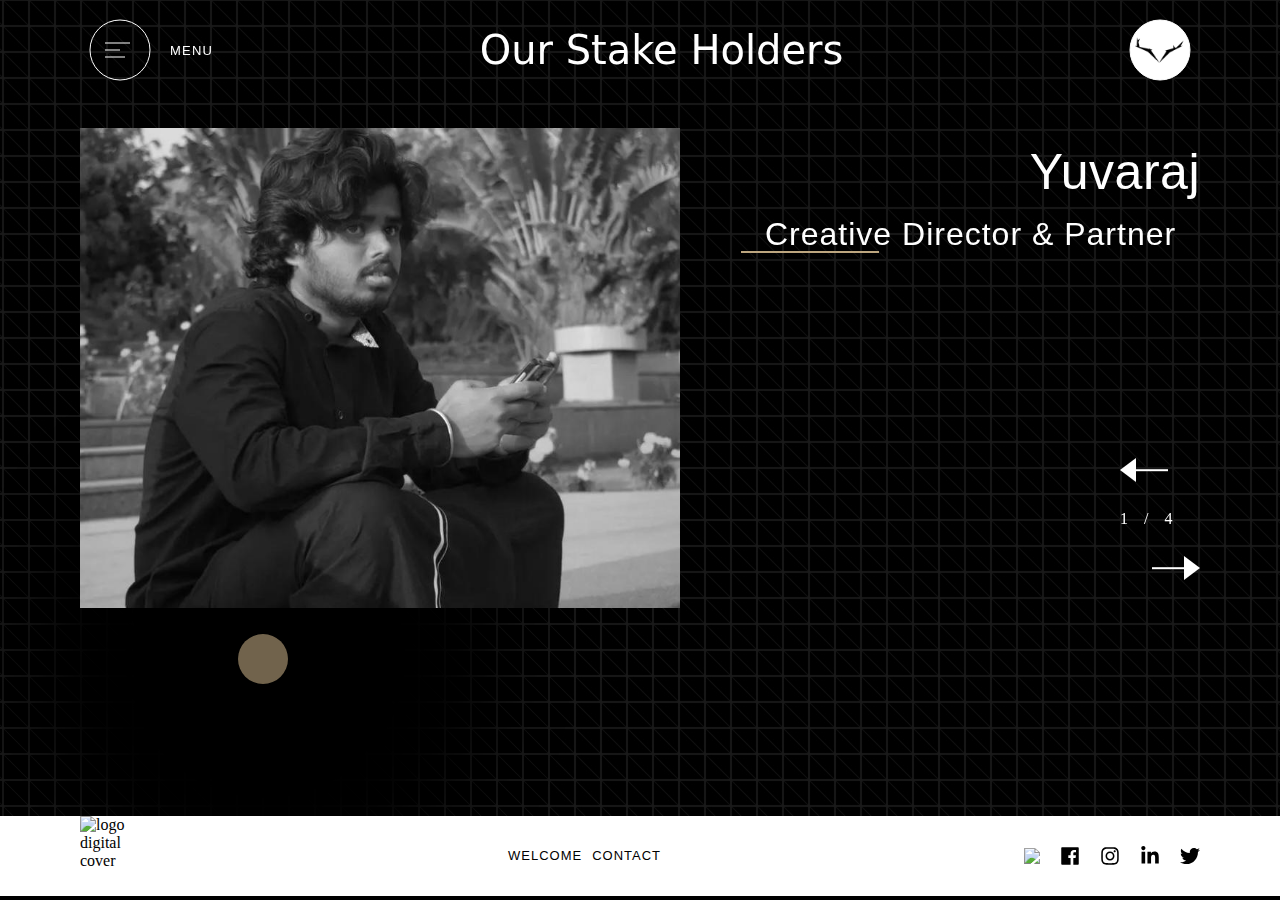
==== commit 22ae40e9: "add portfolio to nav" ====
--- a/aboutus.html
+++ b/aboutus.html
@@ -1786,6 +1786,7 @@
                                     <div class="navigation__links-wrapper">
                                         <div><span style="cursor: pointer;" onclick="gotoLink('/index.html')"><a>Home</a></span></div>
                                         <div><span style="cursor: pointer;" onclick="gotoLink('/services.html')"><a>Services</a></span></div>
+                                        <div><span style="cursor: pointer;" onclick="gotoLink('/portfolio.html')"><a>Portfolio</a></span></div>
                                         <div><span style="cursor: pointer;" onclick="gotoLink('/aboutus.html')"><a>About Us</a></span></div>
                                     </div>
                                     <div class="navigation__image-wrapper">
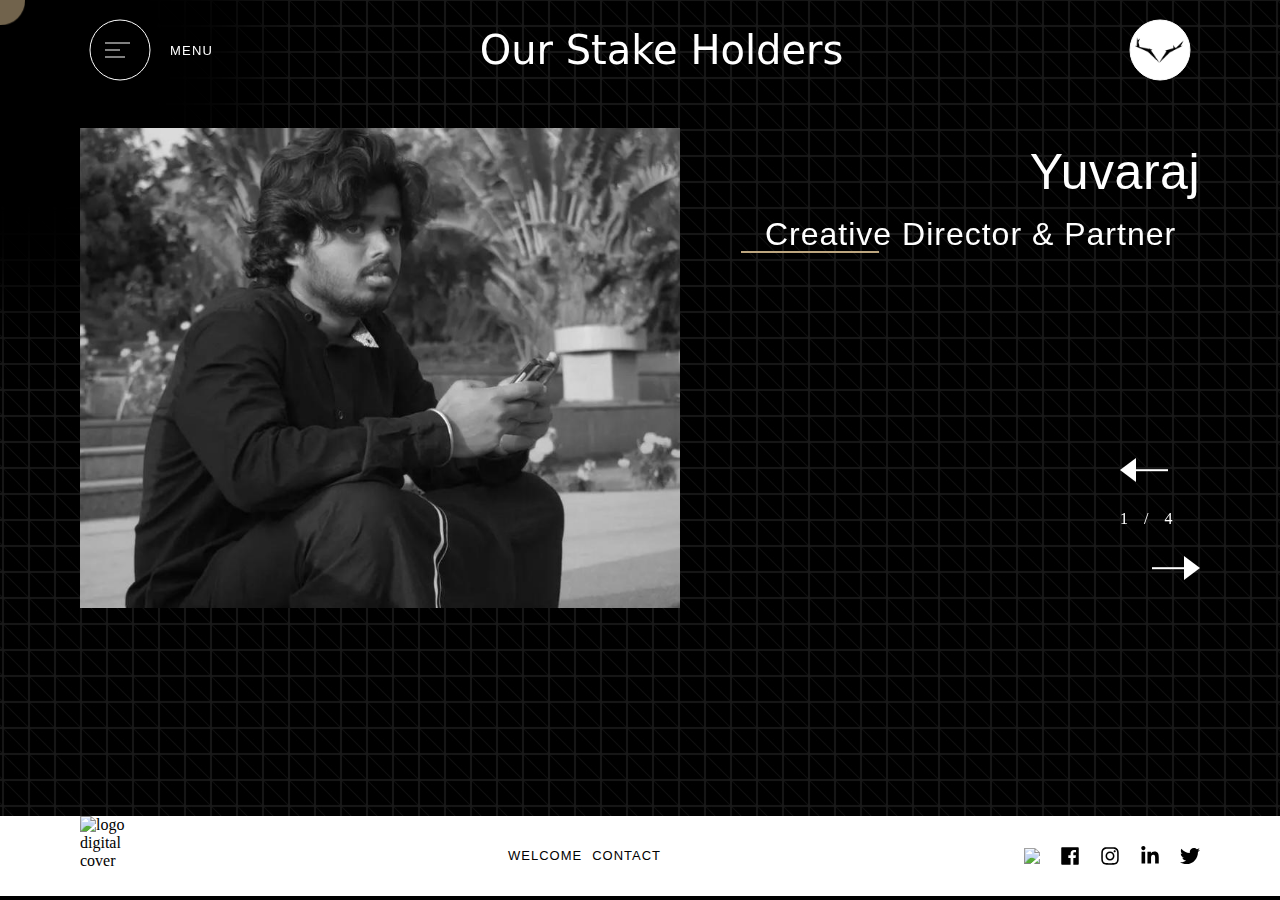
==== commit 747d8002: "fix nav bug" ====
--- a/aboutus.html
+++ b/aboutus.html
@@ -1794,6 +1794,7 @@
                                             <img alt="" crossorigin="anonymous" src="./assets/Digitalcover-illustration-agence.png" class="show" />
                                             <img alt="" crossorigin="anonymous" src="./assets/Digitalcover-illustration-hand-keys.png" class="show" />
                                             <img alt="" crossorigin="anonymous" src="./assets/Digitalcover-illustration-laurrier.png" class="show" />
+                                            <img alt="" crossorigin="anonymous" src="./assets/Digitalcover-illustration-hand-keys.png" class="show" />
                                         </div>
                                     </div>
                                 </div>
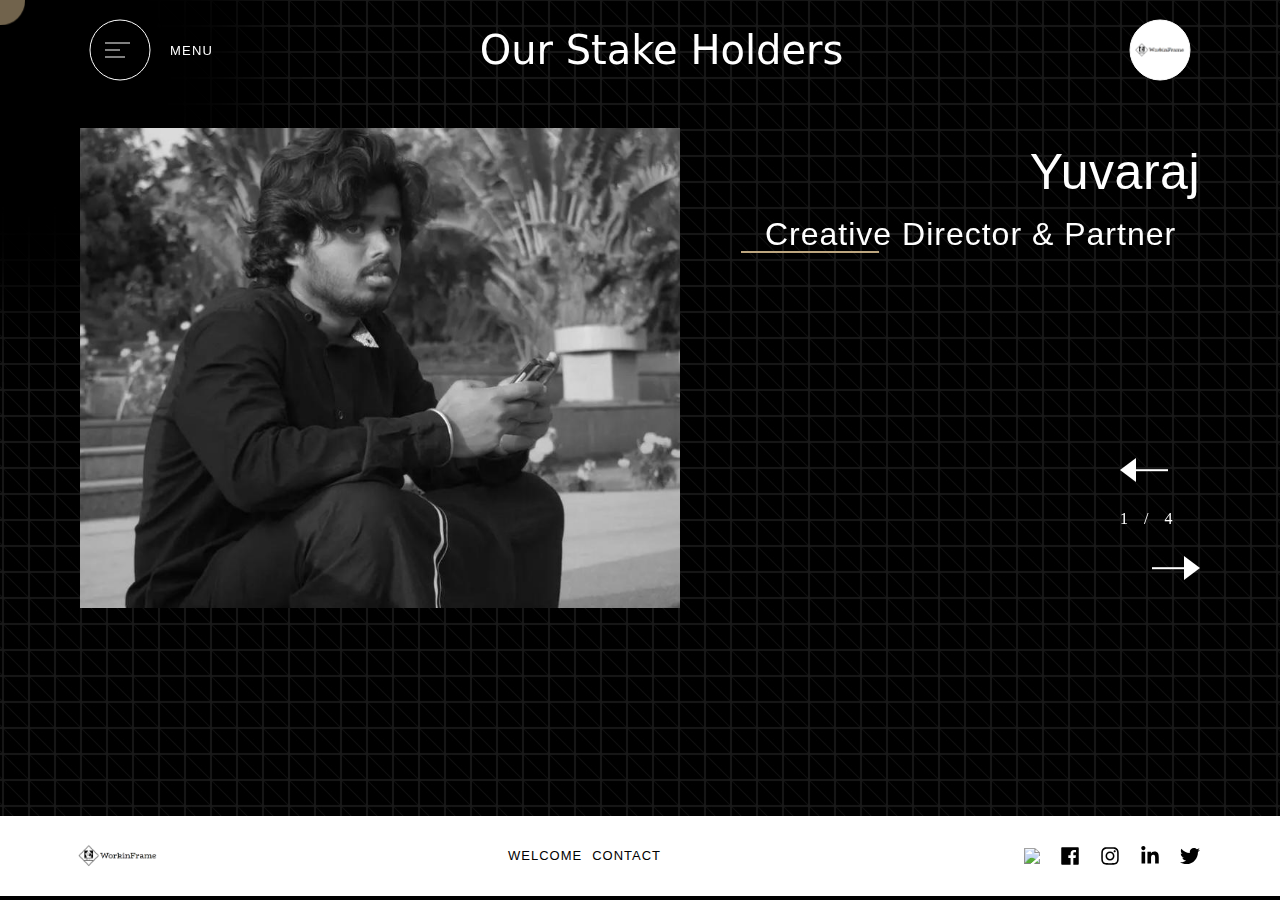
==== commit a512b551: "first half of changes v2" ====
--- a/aboutus.html
+++ b/aboutus.html
@@ -1769,7 +1769,7 @@
                                         <a class="link-menu-bot" href="">
                                             <div class="menu-bot" data-dist="5">
                                                 <svg height="100" width="100" class="menu-bot__circle"><circle class="menu-bot__circle" cx="50" cy="50" r="30" stroke="#fff" fill="#fff" stroke-width="1" fill-opacity="1"></circle></svg>
-                                                <img alt="logo digital cover" src="./assets/dc-128x128.png" class="show" />
+                                                <img alt="logo digital cover" src="./assets/logo.png" class="show" />
                                             </div>
                                         </a>
                                     </div>
@@ -1883,7 +1883,7 @@
                 <div class="container-fluid">
                     <div class="container">
                         <div class="footer__row">
-                            <div class="footer__logo"><img data-normal="https://digital-cover.fr/app/themes/digitalcover/dist/images/logo/dc-128x128.png" alt="logo digital cover" /></div>
+                            <div class="footer__logo"><img data-normal="./assets/logo.png" alt="logo digital cover" /></div>
                             <div class="footer__link-wrapper">
                                 <a class="link" href="/">Welcome</a>
                                 <a class="link" href="mailto:yuvarajvelraj@gmail.com" target="_blank" rel="noopener">Contact</a>
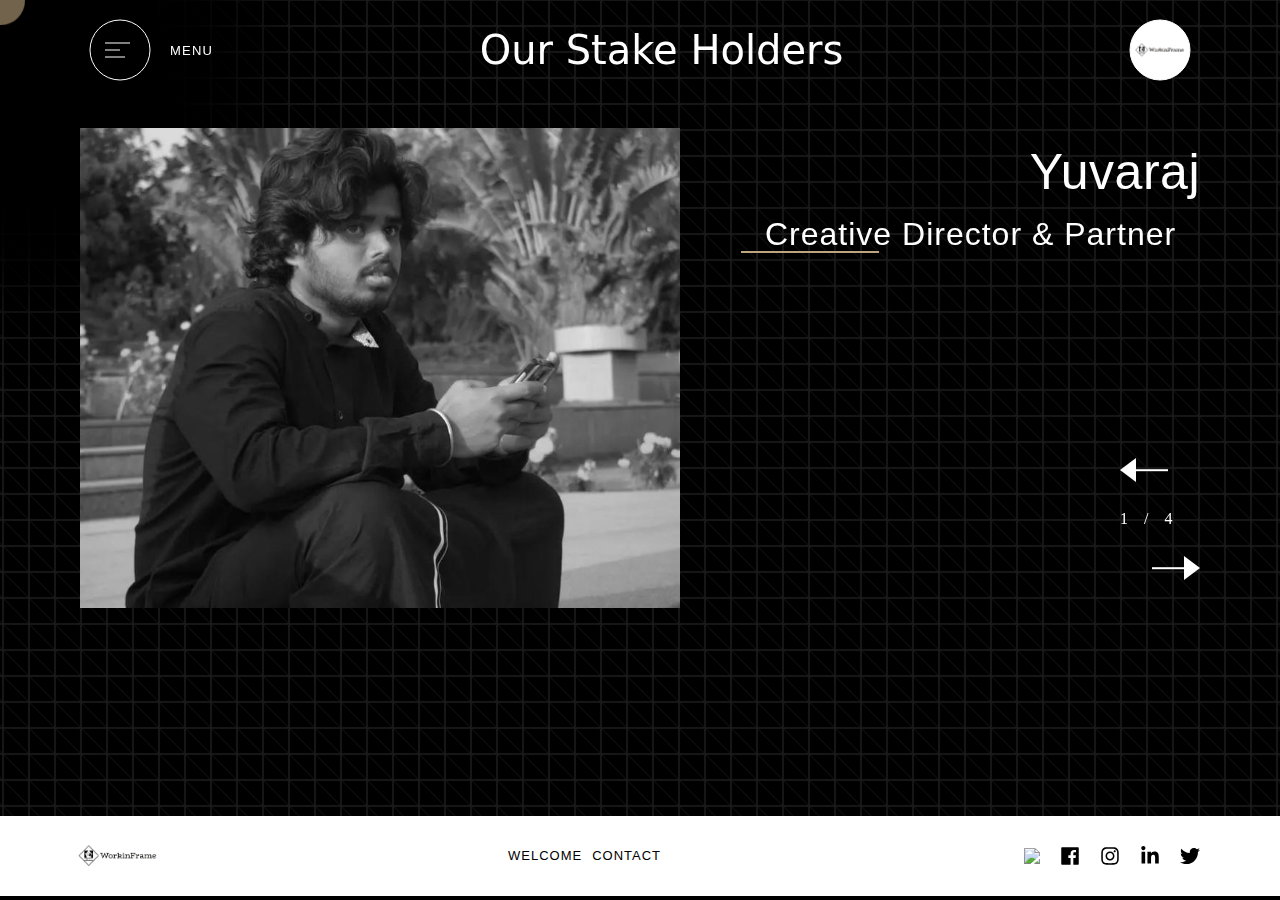
==== commit e177763b: "last fixes" ====
--- a/aboutus.html
+++ b/aboutus.html
@@ -1858,7 +1858,7 @@
                                                     </div>
                                                 </li>
                                                 <li>
-                                                    <div class="image" style="background-image:url(/uploads/suhan.jpeg);"></div>
+                                                    <div class="image" style="background-image:url(/uploads/suhan.jpeg); background-position-y: -120px;"></div>
                                                     <div class="content">
                                                     <h2>Suhan</h2>
                                                     <a href="javascript:void(0);" style="text-transform: none;">Music Director & Partner</a>
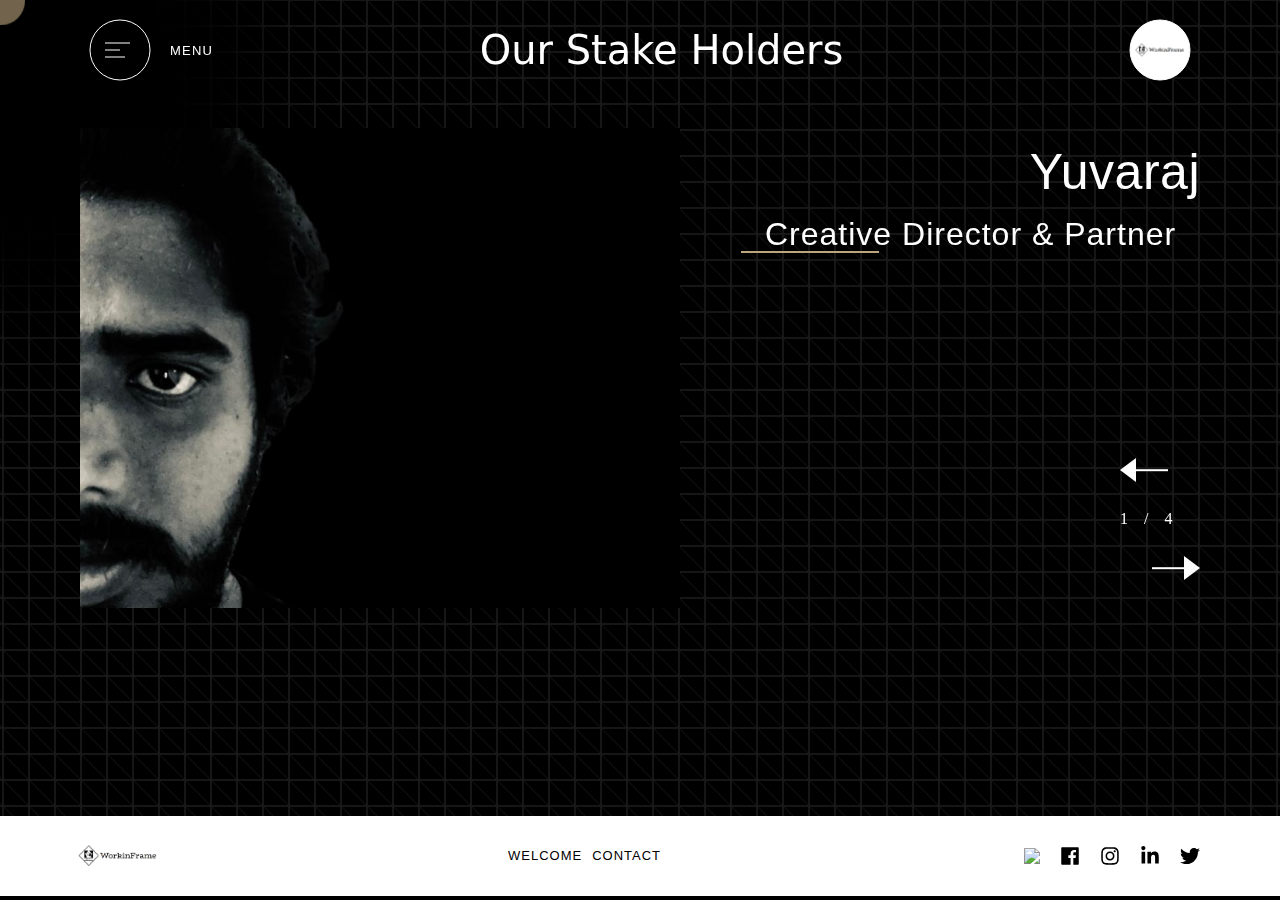
==== commit 31fb6981: "final push" ====
--- a/aboutus.html
+++ b/aboutus.html
@@ -1251,7 +1251,7 @@
                 #img_nahush {
                     background-position-x: -100px;
                 }
-                #img_arfan, #img_yuvaraj {
+                #img_arfan {
                     background-position-x: -60px;
                 }
             }
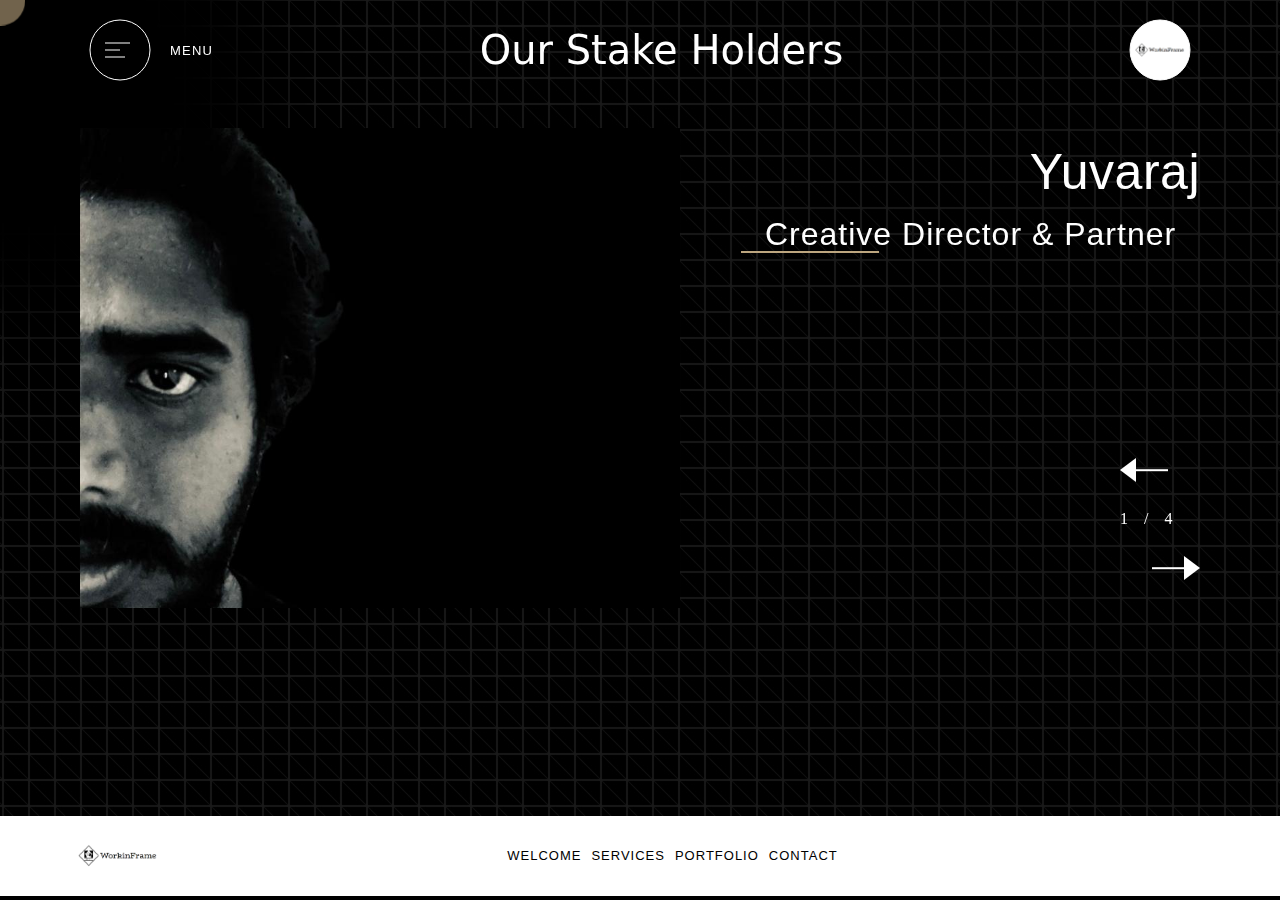
==== commit f9ef146d: "fix footer" ====
--- a/aboutus.html
+++ b/aboutus.html
@@ -1886,44 +1886,12 @@
                             <div class="footer__logo"><img data-normal="./assets/logo.png" alt="logo digital cover" /></div>
                             <div class="footer__link-wrapper">
                                 <a class="link" href="/">Welcome</a>
+                                <a class="link" href="/services.html">Services</a>
+                                <a class="link" href="/portfolio.html">Portfolio</a>
                                 <a class="link" href="mailto:yuvarajvelraj@gmail.com" target="_blank" rel="noopener">Contact</a>
                             </div>
                             <div class="footer__social-networks">
-                                <a aria-label="Work In Frame" href="#" target="_blank" rel="noopener">
-                                    <img data-normal="https://digital-cover.fr/app/themes/digitalcover/dist/images/svg/map.svg" height="20" />
-                                </a>
-                                <a aria-label="facebook" href="" target="_blank" rel="noopener">
-                                    <svg aria-hidden="true" data-prefix="fab" data-icon="facebook" class="svg-inline--fa fa-facebook fa-w-14" role="img" xmlns="http://www.w3.org/2000/svg" viewBox="0 0 448 512">
-                                        <path
-                                            fill="#000"
-                                            d="M448 56.7v398.5c0 13.7-11.1 24.7-24.7 24.7H309.1V306.5h58.2l8.7-67.6h-67v-43.2c0-19.6 5.4-32.9 33.5-32.9h35.8v-60.5c-6.2-.8-27.4-2.7-52.2-2.7-51.6 0-87 31.5-87 89.4v49.9h-58.4v67.6h58.4V480H24.7C11.1 480 0 468.9 0 455.3V56.7C0 43.1 11.1 32 24.7 32h398.5c13.7 0 24.8 11.1 24.8 24.7z"
-                                        ></path>
-                                    </svg>
-                                </a>
-                                <a aria-label="instagram" href="" target="_blank" rel="noopener">
-                                    <svg aria-hidden="true" data-prefix="fab" data-icon="instagram" class="svg-inline--fa fa-instagram fa-w-14" role="img" xmlns="http://www.w3.org/2000/svg" viewBox="0 0 448 512">
-                                        <path
-                                            fill="#000"
-                                            d="M224.1 141c-63.6 0-114.9 51.3-114.9 114.9s51.3 114.9 114.9 114.9S339 319.5 339 255.9 287.7 141 224.1 141zm0 189.6c-41.1 0-74.7-33.5-74.7-74.7s33.5-74.7 74.7-74.7 74.7 33.5 74.7 74.7-33.6 74.7-74.7 74.7zm146.4-194.3c0 14.9-12 26.8-26.8 26.8-14.9 0-26.8-12-26.8-26.8s12-26.8 26.8-26.8 26.8 12 26.8 26.8zm76.1 27.2c-1.7-35.9-9.9-67.7-36.2-93.9-26.2-26.2-58-34.4-93.9-36.2-37-2.1-147.9-2.1-184.9 0-35.8 1.7-67.6 9.9-93.9 36.1s-34.4 58-36.2 93.9c-2.1 37-2.1 147.9 0 184.9 1.7 35.9 9.9 67.7 36.2 93.9s58 34.4 93.9 36.2c37 2.1 147.9 2.1 184.9 0 35.9-1.7 67.7-9.9 93.9-36.2 26.2-26.2 34.4-58 36.2-93.9 2.1-37 2.1-147.8 0-184.8zM398.8 388c-7.8 19.6-22.9 34.7-42.6 42.6-29.5 11.7-99.5 9-132.1 9s-102.7 2.6-132.1-9c-19.6-7.8-34.7-22.9-42.6-42.6-11.7-29.5-9-99.5-9-132.1s-2.6-102.7 9-132.1c7.8-19.6 22.9-34.7 42.6-42.6 29.5-11.7 99.5-9 132.1-9s102.7-2.6 132.1 9c19.6 7.8 34.7 22.9 42.6 42.6 11.7 29.5 9 99.5 9 132.1s2.7 102.7-9 132.1z"
-                                        ></path>
-                                    </svg>
-                                </a>
-                                <a aria-label="linkedin" href="" target="_blank" rel="noopener">
-                                    <svg aria-hidden="true" data-prefix="fab" data-icon="linkedin-in" class="svg-inline--fa fa-linkedin-in fa-w-14" role="img" xmlns="http://www.w3.org/2000/svg" viewBox="0 0 448 512">
-                                        <path
-                                            fill="#000"
-                                            d="M100.3 448H7.4V148.9h92.9V448zM53.8 108.1C24.1 108.1 0 83.5 0 53.8S24.1 0 53.8 0s53.8 24.1 53.8 53.8-24.1 54.3-53.8 54.3zM448 448h-92.7V302.4c0-34.7-.7-79.2-48.3-79.2-48.3 0-55.7 37.7-55.7 76.7V448h-92.8V148.9h89.1v40.8h1.3c12.4-23.5 42.7-48.3 87.9-48.3 94 0 111.3 61.9 111.3 142.3V448h-.1z"
-                                        ></path>
-                                    </svg>
-                                </a>
-                                <a aria-label="twitter" href="" target="_blank" rel="noopener">
-                                    <svg aria-hidden="true" data-prefix="fab" data-icon="twitter" class="svg-inline--fa fa-twitter fa-w-16" role="img" xmlns="http://www.w3.org/2000/svg" viewBox="0 0 512 512">
-                                        <path
-                                            fill="#000"
-                                            d="M459.37 151.716c.325 4.548.325 9.097.325 13.645 0 138.72-105.583 298.558-298.558 298.558-59.452 0-114.68-17.219-161.137-47.106 8.447.974 16.568 1.299 25.34 1.299 49.055 0 94.213-16.568 130.274-44.832-46.132-.975-84.792-31.188-98.112-72.772 6.498.974 12.995 1.624 19.818 1.624 9.421 0 18.843-1.3 27.614-3.573-48.081-9.747-84.143-51.98-84.143-102.985v-1.299c13.969 7.797 30.214 12.67 47.431 13.319-28.264-18.843-46.781-51.005-46.781-87.391 0-19.492 5.197-37.36 14.294-52.954 51.655 63.675 129.3 105.258 216.365 109.807-1.624-7.797-2.599-15.918-2.599-24.04 0-57.828 46.782-104.934 104.934-104.934 30.213 0 57.502 12.67 76.67 33.137 23.715-4.548 46.456-13.32 66.599-25.34-7.798 24.366-24.366 44.833-46.132 57.827 21.117-2.273 41.584-8.122 60.426-16.243-14.292 20.791-32.161 39.308-52.628 54.253z"
-                                        ></path>
-                                    </svg>
-                                </a>
+                                
                             </div>
                         </div>
                     </div>
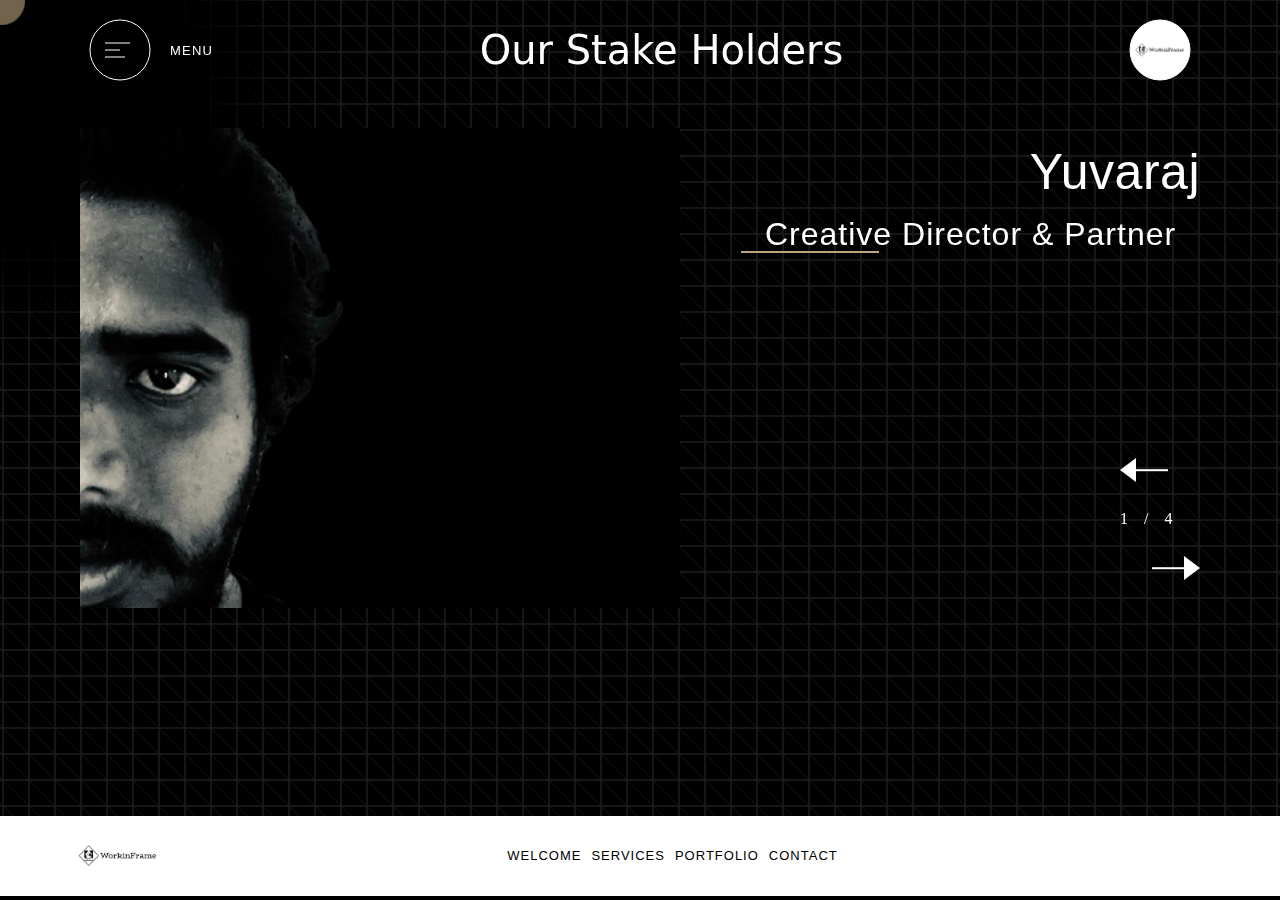
==== commit 16b5817b: "update team email" ====
--- a/aboutus.html
+++ b/aboutus.html
@@ -1805,7 +1805,7 @@
                                         <div class="navigation__contact">
                                             <p class="d-flex flex-column">
                                                 Contact 
-                                                <span><a href="mailto:yuvarajvelraj@gmail.com">yuvarajvelraj@gmail.com</a></span> 
+                                                <span><a href="mailto:team@workinframe.com">team@workinframe.com</a></span> 
                                                 <span itemprop="telephone"><a href="tel:+33"></a></span>
                                             </p>
                                             <p class="d-flex flex-column" itemprop="address" itemscope="" itemtype="https://schema.org/PostalAddress">
@@ -1888,7 +1888,7 @@
                                 <a class="link" href="/">Welcome</a>
                                 <a class="link" href="/services.html">Services</a>
                                 <a class="link" href="/portfolio.html">Portfolio</a>
-                                <a class="link" href="mailto:yuvarajvelraj@gmail.com" target="_blank" rel="noopener">Contact</a>
+                                <a class="link" href="mailto:team@workinframe.com" target="_blank" rel="noopener">Contact</a>
                             </div>
                             <div class="footer__social-networks">
                                 
